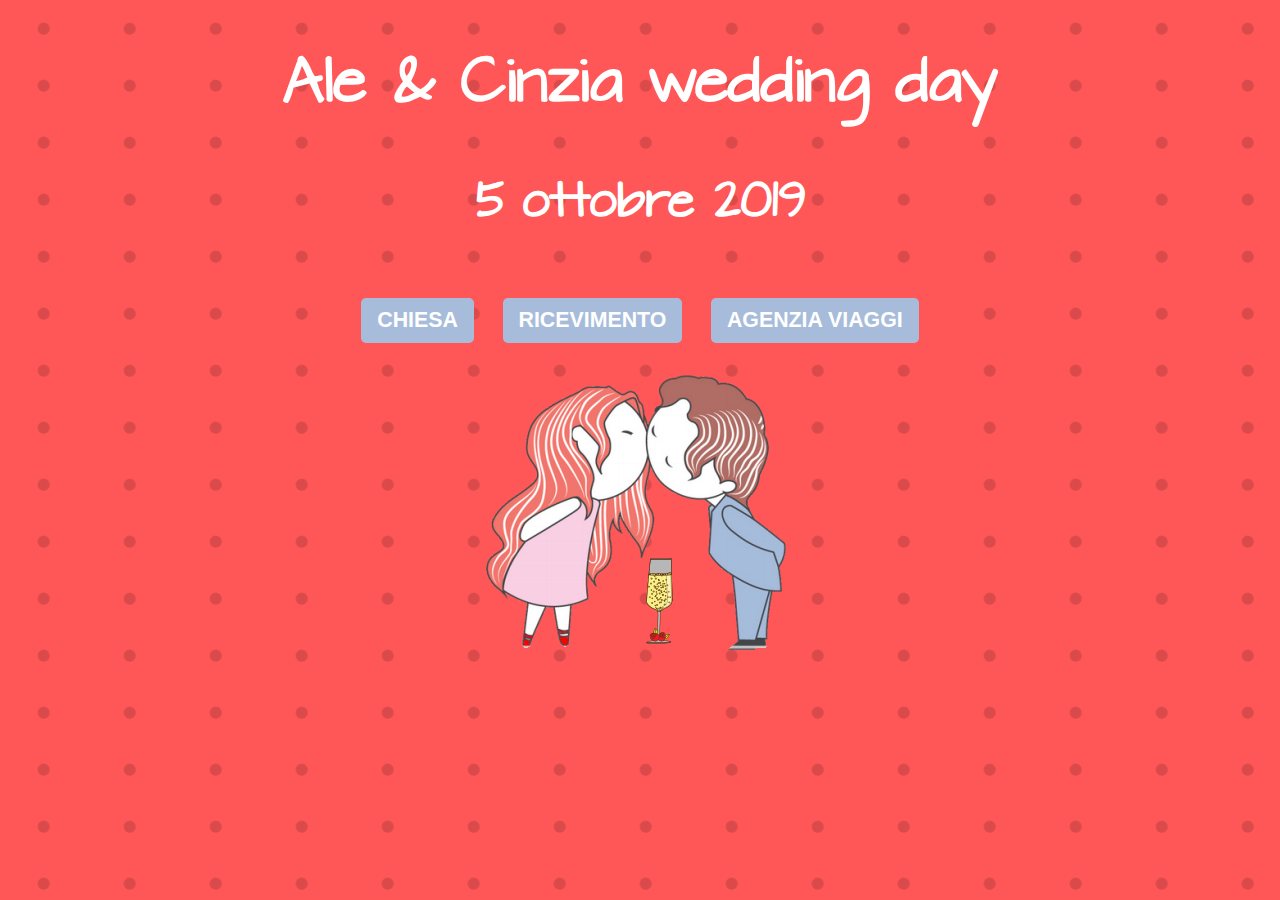
==== index.html @ 6b909200 "Try to change the way I set the font size to improve mobile readability" ====
<!DOCTYPE html>
<html lang="en">
<head>
    <meta charset="UTF-8">
    <title>Alessandro & Cinzia <3</title>
    <link rel="stylesheet" href="https://fonts.googleapis.com/icon?family=Material+Icons">
    <!--<link rel="stylesheet" href="https://code.getmdl.io/1.3.0/material.indigo-pink.min.css">-->
    <script src="js/index.js"></script>
    <link rel="stylesheet" href="css/index.css">
</head>
<body>

<div style="text-align: center">
    <div class="center white-color">
        <h2 style="text-align: center;" class="font-cursive">Ale & Cinzia wedding day</h2>
        <h3 style="text-align: center;" class="font-cursive">5 ottobre 2019</h3>
    </div>

    <span class="header-button">
    <input type="button" class="button" onclick="showChurch()" value="Chiesa">
    </span>
    <span class="header-button">
        <input type="button" class="button" onclick="showRestaurant()" value="Ricevimento">
    </span>

    <span class="header-button">
        <input type="button" class="button" onclick="showAgency()" value="Agenzia viaggi">
    </span>
</div>

<div>
    <div id="church" class="center bordered white-color" style="display: none">
        <h4 class="text-centered font-cursive">
            <i class="material-icons">account_balance</i>
            Chiesa
        </h4>
        <h5 class="text-centered mdl-layout-title font-cursive">
            <span>Brugherio - Chiesa San Bartolomeo ore 15:30</span>
            <br>
            <input type="button" class="button" onclick="openMap()" value="Mappa">
        </h5>
    </div>

    <div id="restaurant" class="center bordered white-color" style="display: none">
        <h4 class="text-centered font-cursive">
            <i class="material-icons">local_bar</i>
            Ricevimento
        </h4>
        <h5 class="text-centered font-cursive">
            <span>Tenuta Colle Pjajo ore 18:00</span>
            <br>
            <input type="button" class="button" onclick="openRestaurantSite()" value="Sito Web">
        </h5>
    </div>

    <div id="agency" class="center bordered white-color" style="display: none">
        <h4 class="text-centered font-cursive">
            <i class="material-icons">flight_takeoff</i>
            Agenzia viaggi
        </h4>
        <h5 class="text-centered font-cursive">
            <span>Chakra viaggi</span>
            <br>
            <span>
                CAUSALE: lista nozze arici
            </span>
            <br>
            <span>
                IBAN: IT 09 Z 02008 32880 000004518103
            </span>
        </h5>
    </div>

    <div class="center text-centered">
        <img src="img/kiss.png" alt="">
    </div>
</div>
</body>

</html>
---- css/index.css ----
@font-face {
    font-family: "ArchitectsDaughter";
    src: url(../font/ArchitectsDaughter.ttf) format("truetype");
}

.button {
    background: rgb(167, 188, 219);
    padding: 10px 16px;
    border: none;
    border-radius: 5px;
    min-width: 100px;
    min-height: 40px;
    color: white;
    text-transform: uppercase;
    font-weight: bold;
    cursor: pointer;
    font-size: 16pt;
    margin: 20px 10px;
}

.button:hover {
    background: rgb(114, 156, 219);
}

body {
    background-image: url("../img/background.png");
    background-repeat: repeat;
    font-size: 26pt;
}

.header-button {
    width: 33%;
}

.white-color {
    color: #ffffff;
}

.font-cursive {
    font-family: 'ArchitectsDaughter', cursive;
}

/*@media only screen and (max-width: 100px) {
    .center {
        width: 50%;
        padding: 10px;
        margin: auto auto 20px;
    }
}*/

.text-centered {
    text-align: center
}
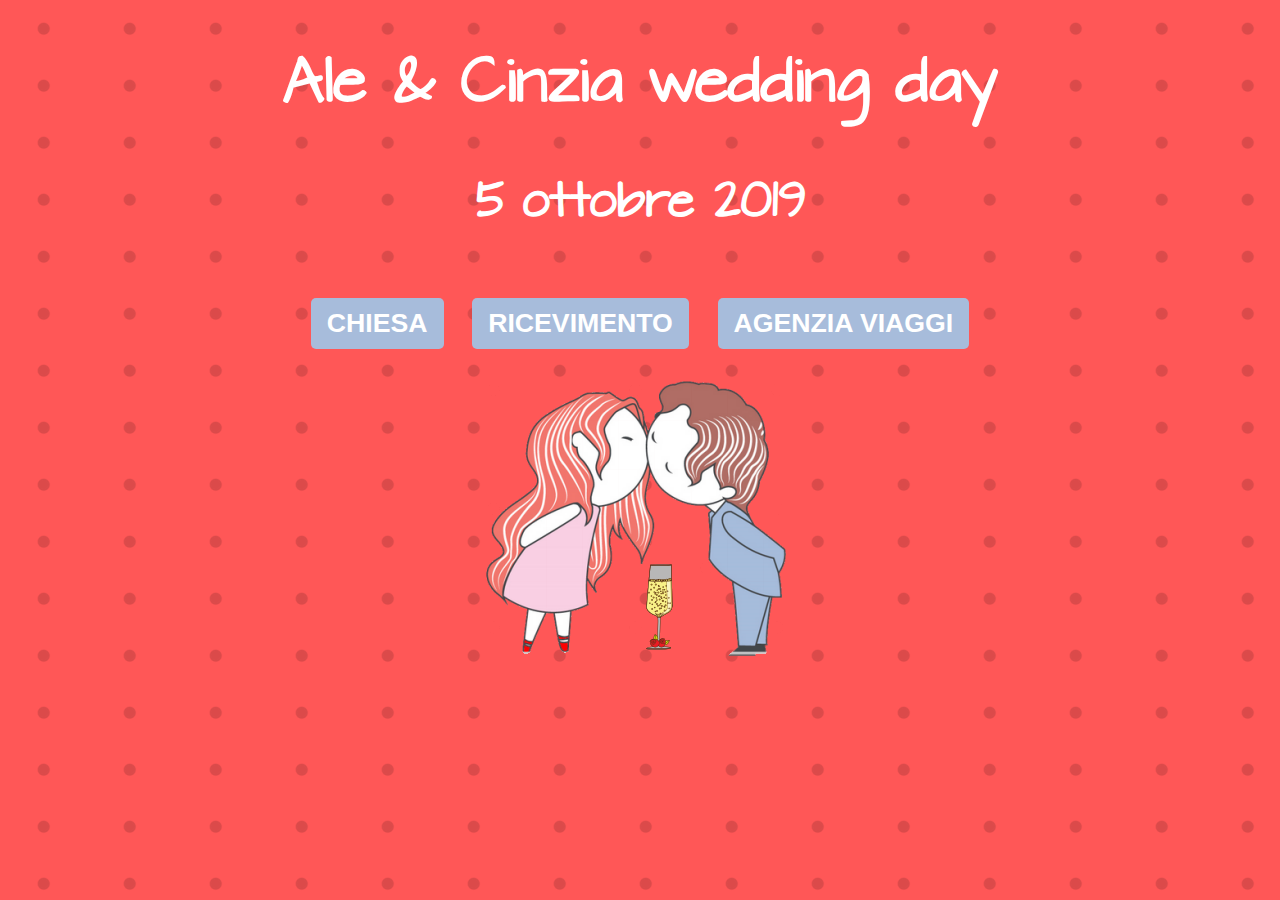
==== commit ac7cb9e2: "Fix some layout issue" ====
--- a/index.html
+++ b/index.html
@@ -4,41 +4,34 @@
     <meta charset="UTF-8">
     <title>Alessandro & Cinzia <3</title>
     <link rel="stylesheet" href="https://fonts.googleapis.com/icon?family=Material+Icons">
-    <!--<link rel="stylesheet" href="https://code.getmdl.io/1.3.0/material.indigo-pink.min.css">-->
     <script src="js/index.js"></script>
     <link rel="stylesheet" href="css/index.css">
 </head>
 <body>
 
 <div style="text-align: center">
-    <div class="center white-color">
+    <div class="white-color">
         <h2 style="text-align: center;" class="font-cursive">Ale & Cinzia wedding day</h2>
         <h3 style="text-align: center;" class="font-cursive">5 ottobre 2019</h3>
     </div>
 
-    <span class="header-button">
     <input type="button" class="button" onclick="showChurch()" value="Chiesa">
-    </span>
-    <span class="header-button">
-        <input type="button" class="button" onclick="showRestaurant()" value="Ricevimento">
-    </span>
-
-    <span class="header-button">
-        <input type="button" class="button" onclick="showAgency()" value="Agenzia viaggi">
-    </span>
+    <input type="button" class="button" onclick="showRestaurant()" value="Ricevimento">
+    <input type="button" class="button" onclick="showAgency()" value="Agenzia viaggi">
 </div>
 
 <div>
-    <div id="church" class="center bordered white-color" style="display: none">
+    <div id="church" class="bordered white-color" style="display: none">
         <h4 class="text-centered font-cursive">
             <i class="material-icons">account_balance</i>
             Chiesa
         </h4>
         <h5 class="text-centered mdl-layout-title font-cursive">
-            <span>Brugherio - Chiesa San Bartolomeo ore 15:30</span>
-            <br>
-            <input type="button" class="button" onclick="openMap()" value="Mappa">
+            Brugherio - Chiesa San Bartolomeo ore 15:30
         </h5>
+        <div class="center">
+            <input type="button" class="text-centered button" onclick="openMap()" value="Mappa">
+        </div>
     </div>
 
     <div id="restaurant" class="center bordered white-color" style="display: none">
@@ -47,10 +40,11 @@
             Ricevimento
         </h4>
         <h5 class="text-centered font-cursive">
-            <span>Tenuta Colle Pjajo ore 18:00</span>
-            <br>
+            Tenuta Colle Pjajo ore 18:00
+        </h5>
+        <div class="center">
             <input type="button" class="button" onclick="openRestaurantSite()" value="Sito Web">
-        </h5>
+        </div>
     </div>
 
     <div id="agency" class="center bordered white-color" style="display: none">
@@ -58,17 +52,9 @@
             <i class="material-icons">flight_takeoff</i>
             Agenzia viaggi
         </h4>
-        <h5 class="text-centered font-cursive">
-            <span>Chakra viaggi</span>
-            <br>
-            <span>
-                CAUSALE: lista nozze arici
-            </span>
-            <br>
-            <span>
-                IBAN: IT 09 Z 02008 32880 000004518103
-            </span>
-        </h5>
+        <h5 class="text-centered font-cursive">Chakra viaggi</h5>
+        <h5 class="text-centered font-cursive">CAUSALE: lista nozze arici</h5>
+        <h5 class="text-centered font-cursive">IBAN: IT 09 Z 02008 32880 000004518103</h5>
     </div>
 
     <div class="center text-centered">
--- a/css/index.css
+++ b/css/index.css
@@ -1,6 +1,12 @@
 @font-face {
     font-family: "ArchitectsDaughter";
     src: url(../font/ArchitectsDaughter.ttf) format("truetype");
+}
+
+body {
+    background-image: url("../img/background.png");
+    background-repeat: repeat;
+    font-size: 26pt;
 }
 
 .button {
@@ -14,7 +20,7 @@
     text-transform: uppercase;
     font-weight: bold;
     cursor: pointer;
-    font-size: 16pt;
+    font-size: 20pt;
     margin: 20px 10px;
 }
 
@@ -22,32 +28,20 @@
     background: rgb(114, 156, 219);
 }
 
-body {
-    background-image: url("../img/background.png");
-    background-repeat: repeat;
-    font-size: 26pt;
+.white-color {
+    color: #ffffff;
 }
 
-.header-button {
-    width: 33%;
-}
-
-.white-color {
-    color: #ffffff;
+.center {
+    margin: auto;
+    width: 50%;
+    text-align: center;
 }
 
 .font-cursive {
     font-family: 'ArchitectsDaughter', cursive;
 }
 
-/*@media only screen and (max-width: 100px) {
-    .center {
-        width: 50%;
-        padding: 10px;
-        margin: auto auto 20px;
-    }
-}*/
-
 .text-centered {
     text-align: center
 }
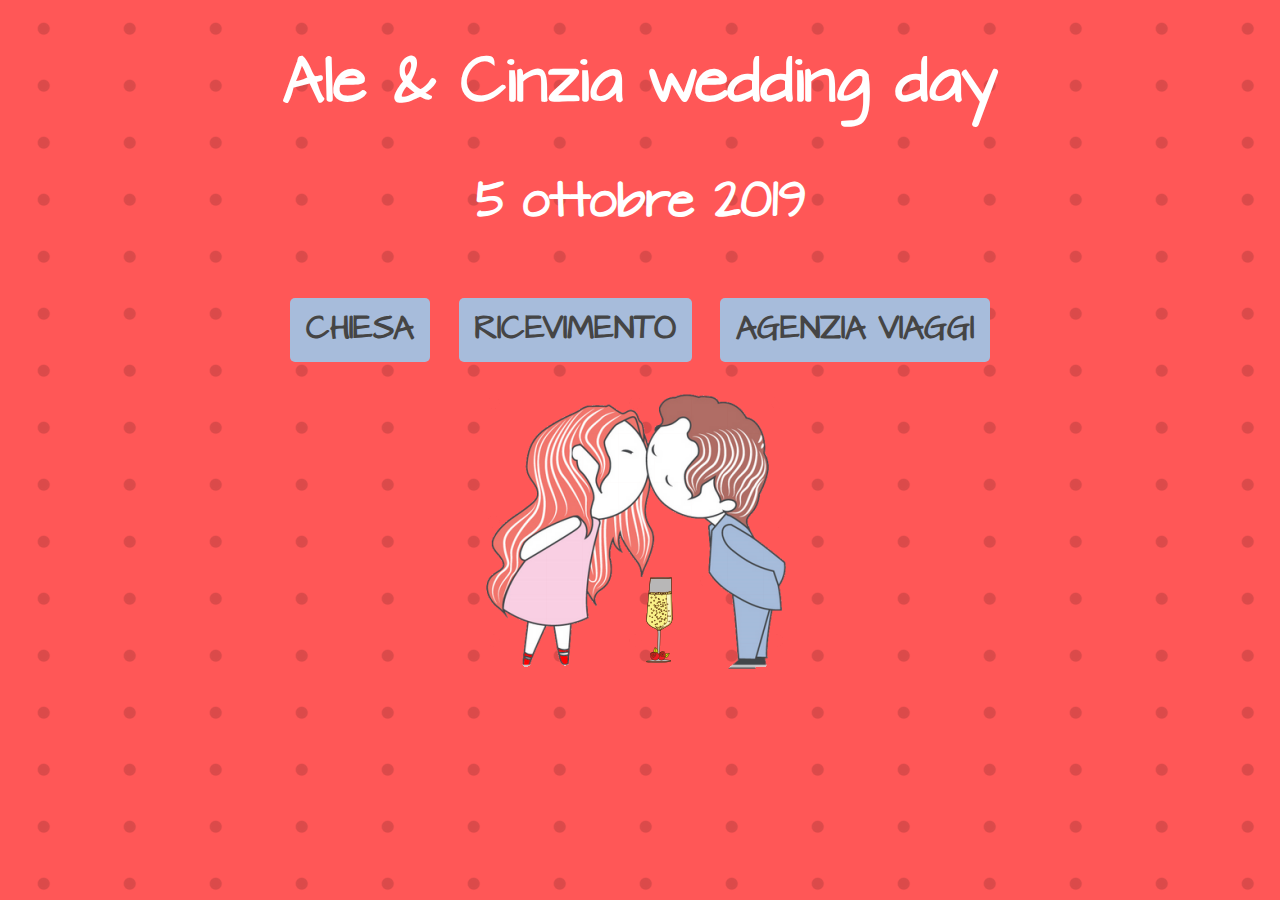
==== commit ece1565c: "Some more layout fix" ====
--- a/index.html
+++ b/index.html
@@ -3,7 +3,6 @@
 <head>
     <meta charset="UTF-8">
     <title>Alessandro & Cinzia <3</title>
-    <link rel="stylesheet" href="https://fonts.googleapis.com/icon?family=Material+Icons">
     <script src="js/index.js"></script>
     <link rel="stylesheet" href="css/index.css">
 </head>
@@ -15,43 +14,31 @@
         <h3 style="text-align: center;" class="font-cursive">5 ottobre 2019</h3>
     </div>
 
-    <input type="button" class="button" onclick="showChurch()" value="Chiesa">
-    <input type="button" class="button" onclick="showRestaurant()" value="Ricevimento">
-    <input type="button" class="button" onclick="showAgency()" value="Agenzia viaggi">
+    <input type="button" class="button font-cursive" onclick="showChurch()" value="Chiesa">
+    <input type="button" class="button font-cursive" onclick="showRestaurant()" value="Ricevimento">
+    <input type="button" class="button font-cursive" onclick="showAgency()" value="Agenzia viaggi">
 </div>
 
 <div>
     <div id="church" class="bordered white-color" style="display: none">
-        <h4 class="text-centered font-cursive">
-            <i class="material-icons">account_balance</i>
-            Chiesa
-        </h4>
         <h5 class="text-centered mdl-layout-title font-cursive">
             Brugherio - Chiesa San Bartolomeo ore 15:30
         </h5>
         <div class="center">
-            <input type="button" class="text-centered button" onclick="openMap()" value="Mappa">
+            <input type="button" class="button font-cursive" onclick="openMap()" value="Mappa">
         </div>
     </div>
 
     <div id="restaurant" class="center bordered white-color" style="display: none">
-        <h4 class="text-centered font-cursive">
-            <i class="material-icons">local_bar</i>
-            Ricevimento
-        </h4>
         <h5 class="text-centered font-cursive">
             Tenuta Colle Pjajo ore 18:00
         </h5>
         <div class="center">
-            <input type="button" class="button" onclick="openRestaurantSite()" value="Sito Web">
+            <input type="button" class="button font-cursive" onclick="openRestaurantSite()" value="Sito Web">
         </div>
     </div>
 
     <div id="agency" class="center bordered white-color" style="display: none">
-        <h4 class="text-centered font-cursive">
-            <i class="material-icons">flight_takeoff</i>
-            Agenzia viaggi
-        </h4>
         <h5 class="text-centered font-cursive">Chakra viaggi</h5>
         <h5 class="text-centered font-cursive">CAUSALE: lista nozze arici</h5>
         <h5 class="text-centered font-cursive">IBAN: IT 09 Z 02008 32880 000004518103</h5>
--- a/css/index.css
+++ b/css/index.css
@@ -16,7 +16,7 @@
     border-radius: 5px;
     min-width: 100px;
     min-height: 40px;
-    color: white;
+    color: #454545;;
     text-transform: uppercase;
     font-weight: bold;
     cursor: pointer;
@@ -24,7 +24,7 @@
     margin: 20px 10px;
 }
 
-.button:hover {
+.button:hover, .button:focus {
     background: rgb(114, 156, 219);
 }
 
@@ -34,7 +34,7 @@
 
 .center {
     margin: auto;
-    width: 50%;
+    width: 70%;
     text-align: center;
 }
 
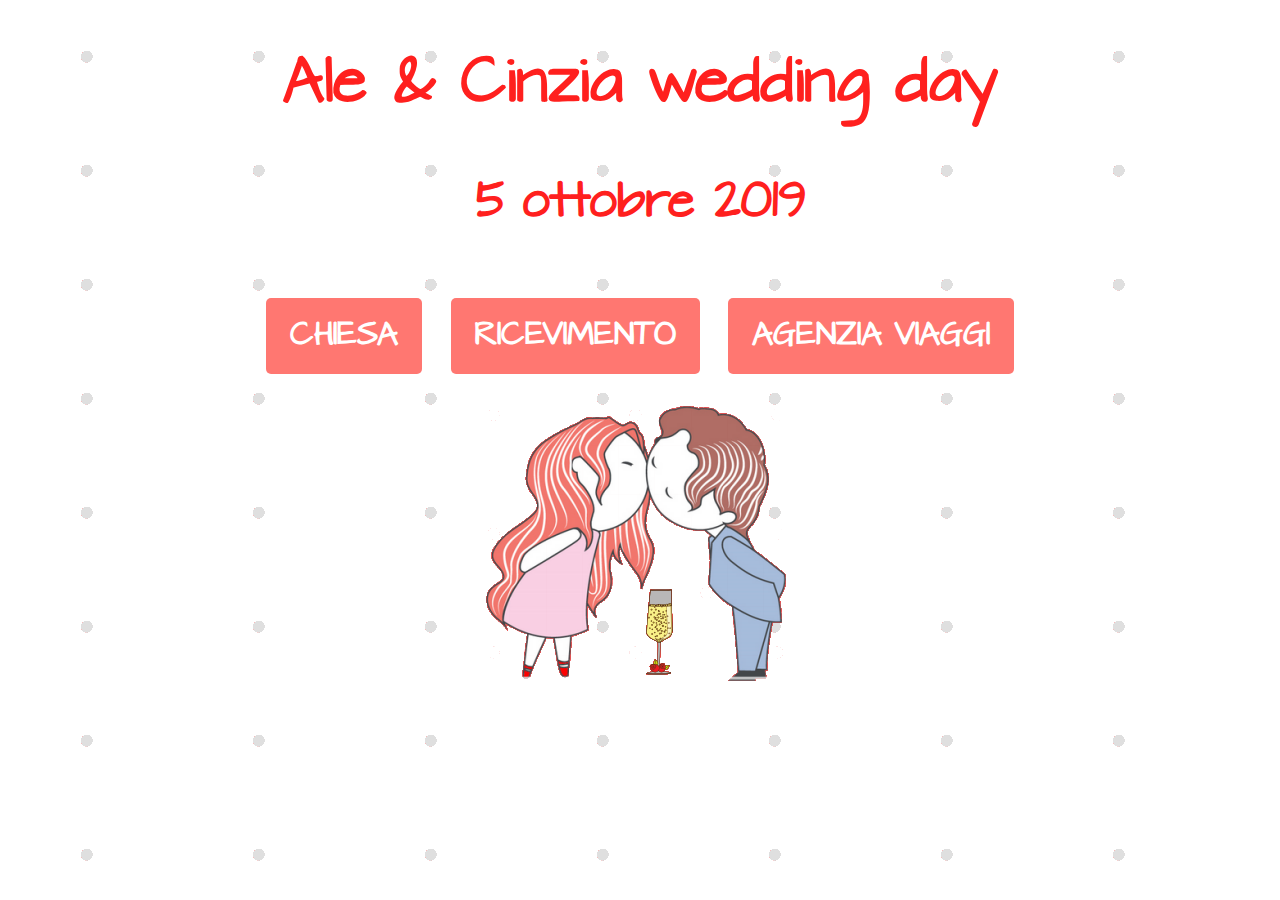
==== commit 9a5875e6: "Changed theme from red to white" ====
--- a/index.html
+++ b/index.html
@@ -9,7 +9,7 @@
 <body>
 
 <div style="text-align: center">
-    <div class="white-color">
+    <div class="red-color">
         <h2 style="text-align: center;" class="font-cursive">Ale & Cinzia wedding day</h2>
         <h3 style="text-align: center;" class="font-cursive">5 ottobre 2019</h3>
     </div>
@@ -20,7 +20,7 @@
 </div>
 
 <div>
-    <div id="church" class="bordered white-color" style="display: none">
+    <div id="church" class="bordered red-color" style="display: none">
         <h5 class="text-centered mdl-layout-title font-cursive">
             Brugherio - Chiesa San Bartolomeo ore 15:30
         </h5>
@@ -29,7 +29,7 @@
         </div>
     </div>
 
-    <div id="restaurant" class="center bordered white-color" style="display: none">
+    <div id="restaurant" class="center bordered red-color" style="display: none">
         <h5 class="text-centered font-cursive">
             Tenuta Colle Pjajo ore 18:00
         </h5>
@@ -38,7 +38,7 @@
         </div>
     </div>
 
-    <div id="agency" class="center bordered white-color" style="display: none">
+    <div id="agency" class="center bordered red-color" style="display: none">
         <h5 class="text-centered font-cursive">Chakra viaggi</h5>
         <h5 class="text-centered font-cursive">CAUSALE: lista nozze arici</h5>
         <h5 class="text-centered font-cursive">IBAN: IT 09 Z 02008 32880 000004518103</h5>
--- a/css/index.css
+++ b/css/index.css
@@ -10,13 +10,13 @@
 }
 
 .button {
-    background: rgb(167, 188, 219);
-    padding: 10px 16px;
+    background: #ff7771;
+    padding: 16px 24px;
     border: none;
     border-radius: 5px;
     min-width: 100px;
     min-height: 40px;
-    color: #454545;;
+    color: white;;
     text-transform: uppercase;
     font-weight: bold;
     cursor: pointer;
@@ -25,11 +25,12 @@
 }
 
 .button:hover, .button:focus {
-    background: rgb(114, 156, 219);
+    background: #ff201e;
+    color: white;
 }
 
-.white-color {
-    color: #ffffff;
+.red-color {
+    color: #ff201e;
 }
 
 .center {
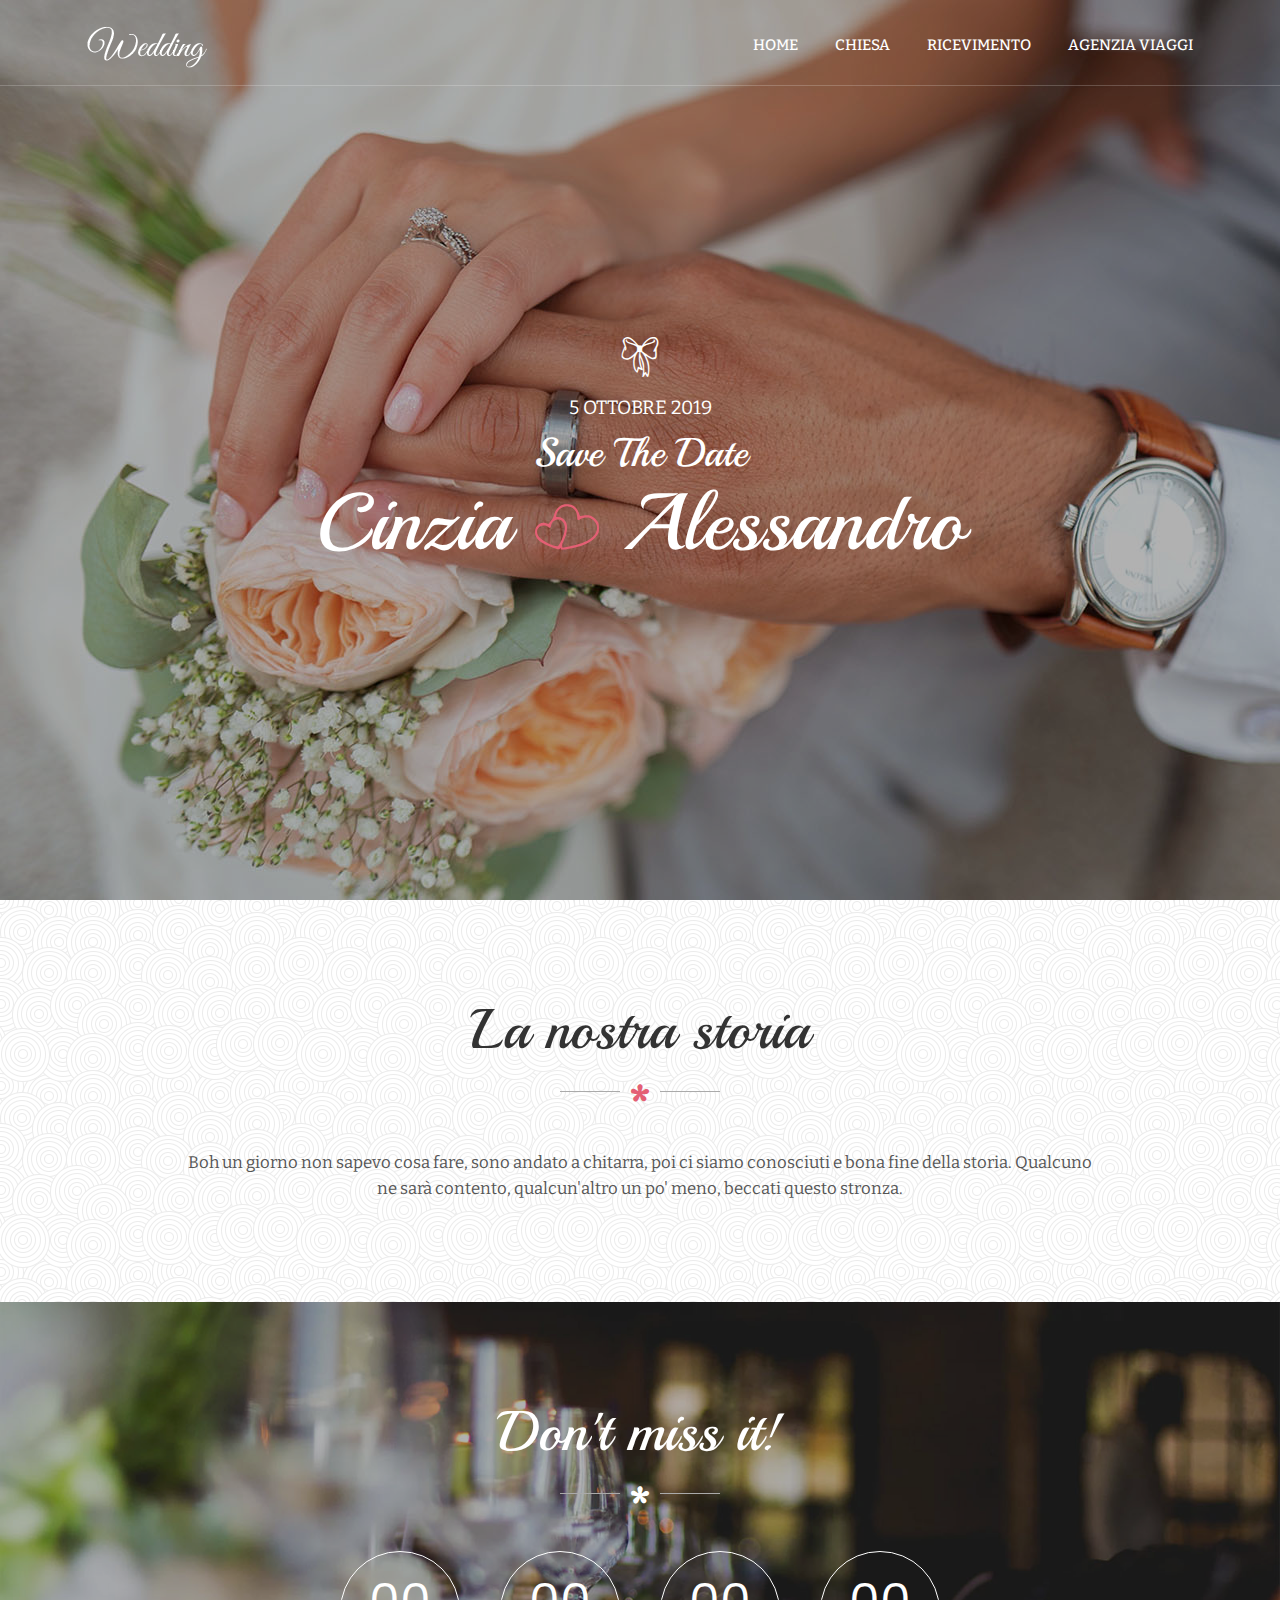
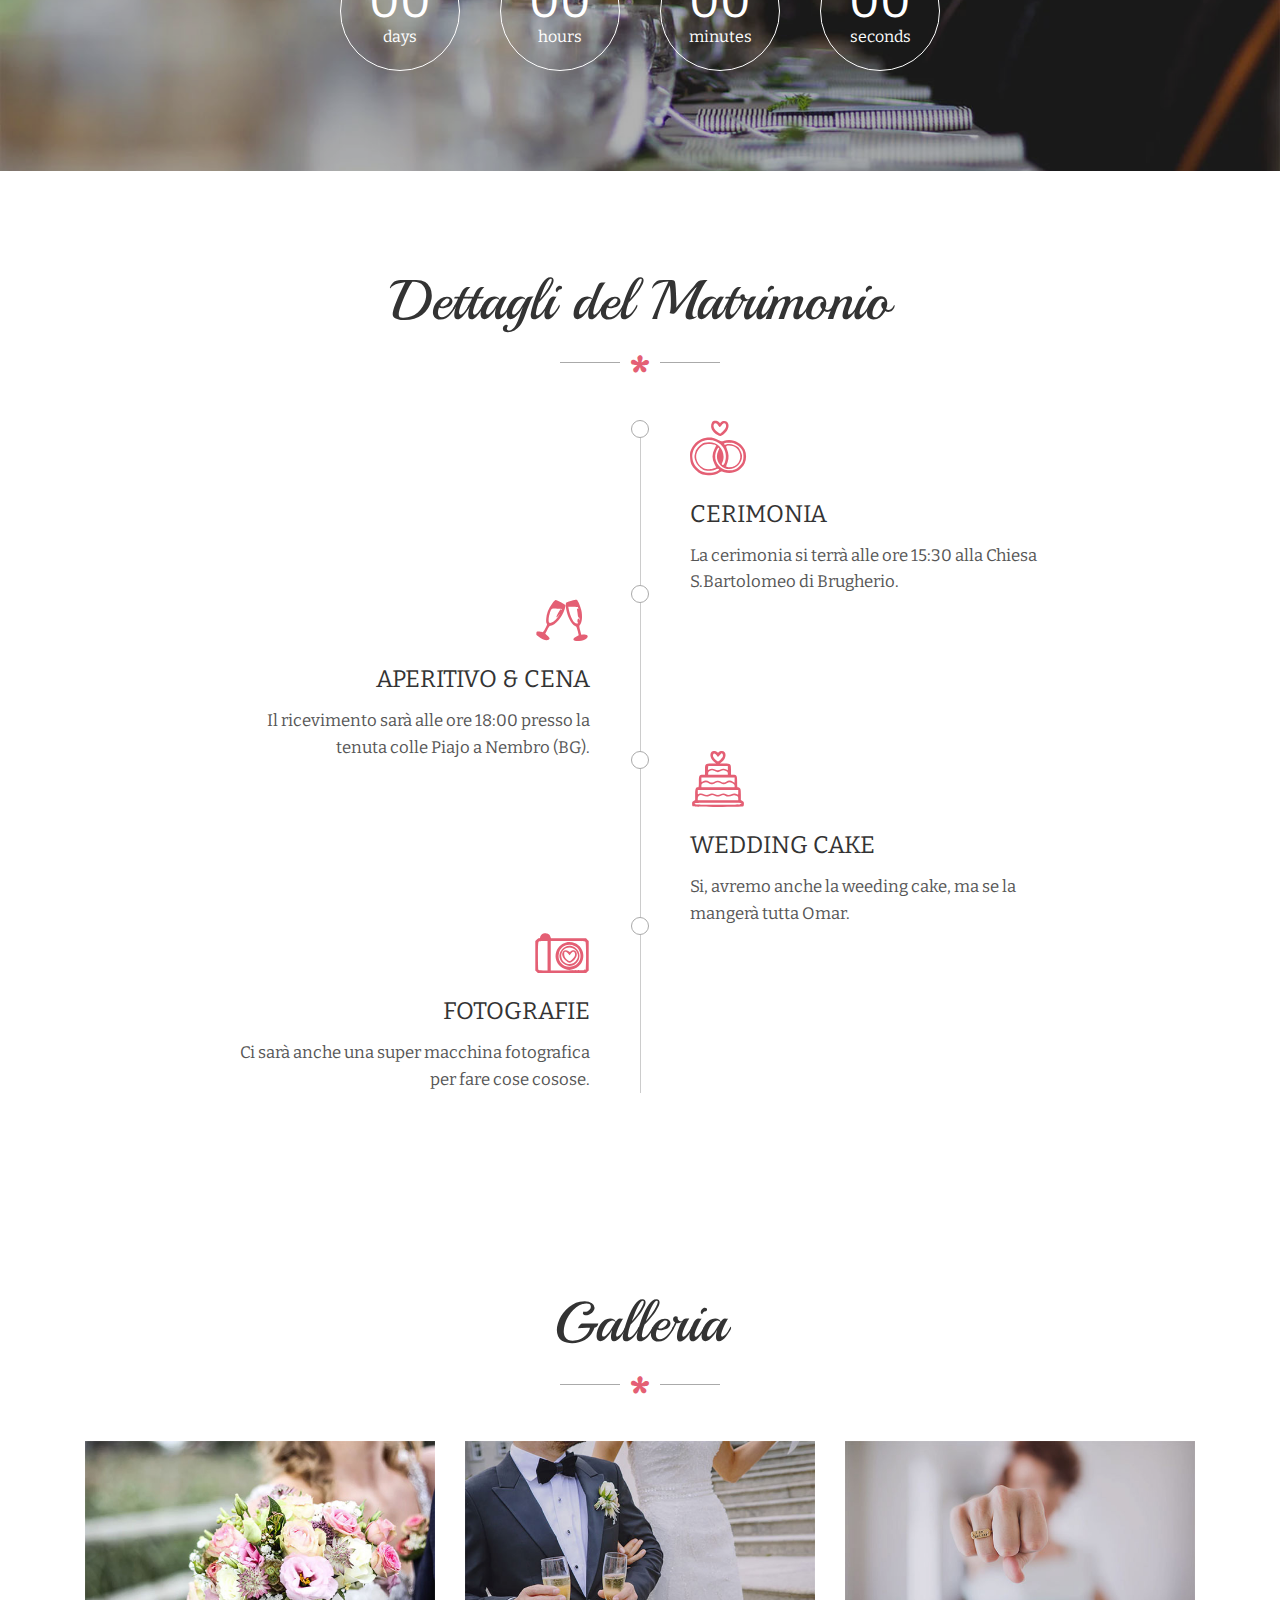
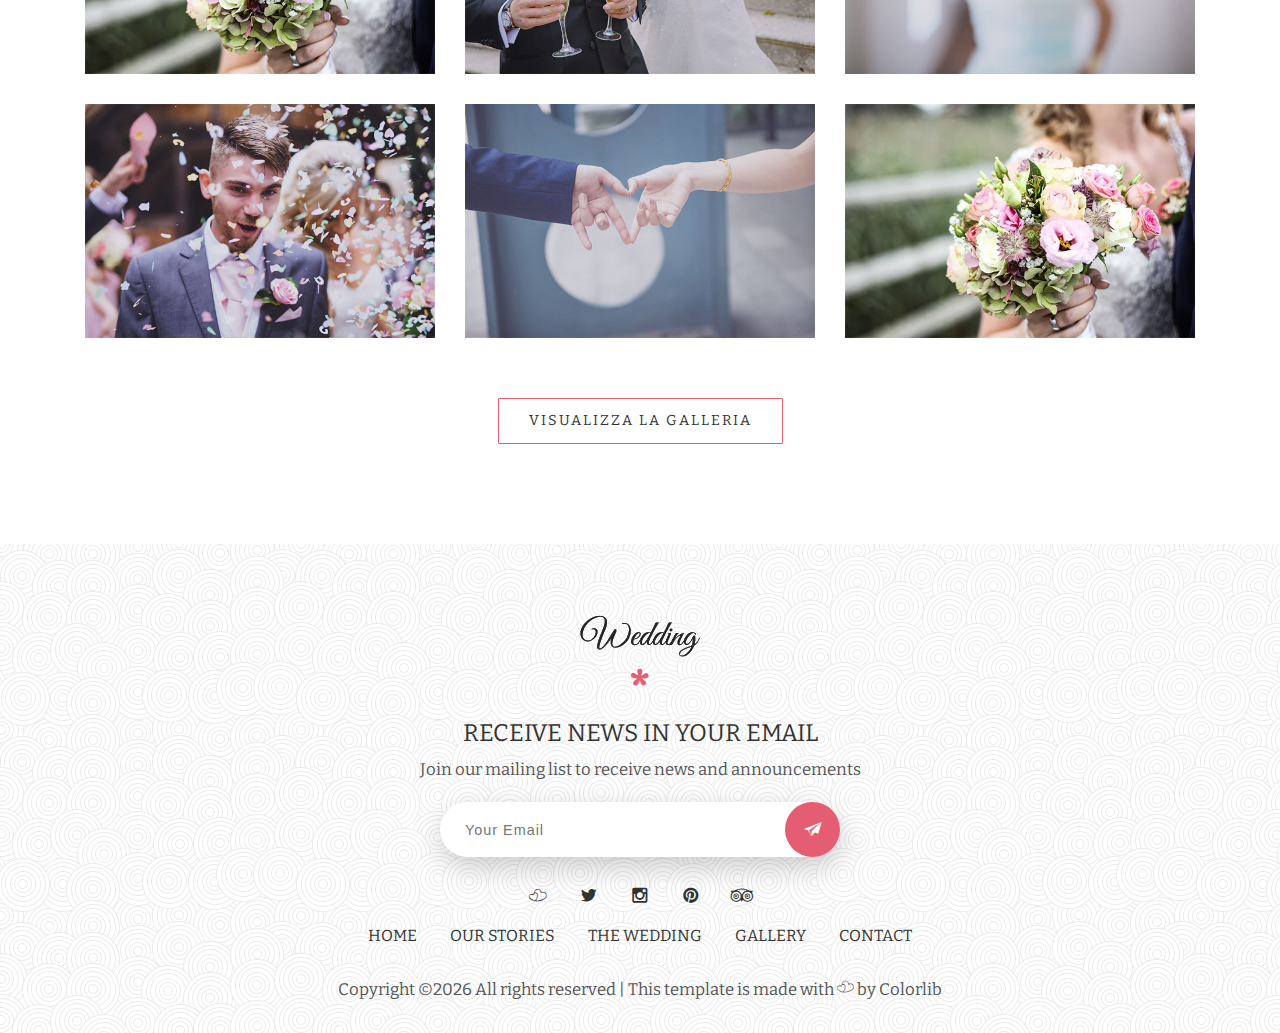
==== commit 3a92ce65: "Complete refactoring" ====
--- a/index.html
+++ b/index.html
@@ -1,53 +1,265 @@
-<!DOCTYPE html>
+<!DOCTYPE HTML>
 <html lang="en">
 <head>
+    <title>TITLE</title>
+    <meta http-equiv="X-UA-Compatible" content="IE=edge">
+    <meta name="viewport" content="width=device-width, initial-scale=1">
     <meta charset="UTF-8">
-    <title>Alessandro & Cinzia <3</title>
-    <script src="js/index.js"></script>
-    <link rel="stylesheet" href="css/index.css">
+
+    <!-- Font -->
+    <link href="https://fonts.googleapis.com/css?family=Playball%7CBitter" rel="stylesheet">
+
+    <!-- Stylesheets -->
+    <link href="common-css/bootstrap.css" rel="stylesheet">
+    <link href="common-css/fluidbox.min.css" rel="stylesheet">
+    <link href="common-css/font-icon.css" rel="stylesheet">
+    <link href="01-homepage/css/styles.css" rel="stylesheet">
+    <link href="01-homepage/css/responsive.css" rel="stylesheet">
+
 </head>
 <body>
 
-<div style="text-align: center">
-    <div class="red-color">
-        <h2 style="text-align: center;" class="font-cursive">Ale & Cinzia wedding day</h2>
-        <h3 style="text-align: center;" class="font-cursive">5 ottobre 2019</h3>
-    </div>
-
-    <input type="button" class="button font-cursive" onclick="showChurch()" value="Chiesa">
-    <input type="button" class="button font-cursive" onclick="showRestaurant()" value="Ricevimento">
-    <input type="button" class="button font-cursive" onclick="showAgency()" value="Agenzia viaggi">
-</div>
-
-<div>
-    <div id="church" class="bordered red-color" style="display: none">
-        <h5 class="text-centered mdl-layout-title font-cursive">
-            Brugherio - Chiesa San Bartolomeo ore 15:30
-        </h5>
-        <div class="center">
-            <input type="button" class="button font-cursive" onclick="openMap()" value="Mappa">
+<header>
+
+    <div class="container">
+        <a class="logo" href="#"><img src="images/logo-white.png" alt="Logo"></a>
+        <div class="menu-nav-icon" data-nav-menu="#main-menu"><i class="icon icon-bars"></i></div>
+        <ul class="main-menu visible-on-click" id="main-menu">
+            <li><a href="index.html">HOME</a></li>
+            <li><a href="03-regular-page.html">CHIESA</a></li>
+            <li><a href="#">RICEVIMENTO</a></li>
+            <li><a href="02-rsvp.html">AGENZIA VIAGGI</a></li>
+        </ul><!-- main-menu -->
+    </div><!-- container -->
+</header>
+
+<div class="main-slider">
+    <div class="display-table center-text">
+        <div class="display-table-cell">
+            <div class="slider-content">
+
+                <i class="small-icon icon icon-tie"></i>
+                <h5 class="date">5 OTTOBRE 2019</h5>
+                <h3 class="pre-title">Save The Date</h3>
+                <h1 class="title">Cinzia <i class="icon icon-heart"></i> Alessandro</h1>
+
+            </div><!-- slider-content-->
+        </div><!--display-table-cell-->
+    </div><!-- display-table-->
+</div><!-- main-slider -->
+
+
+<section class="section story-area center-text">
+    <div class="container">
+        <div class="row">
+            <div class="col-sm-1"></div>
+            <div class="col-sm-10">
+
+                <div class="heading">
+                    <h2 class="title">La nostra storia</h2>
+                    <span class="heading-bottom"><i class="icon icon-star"></i></span>
+                </div>
+
+                <p class="desc margin-bottom">
+                    Boh un giorno non sapevo cosa fare, sono andato a chitarra, poi ci siamo conosciuti e bona fine
+                    della storia.
+                    Qualcuno ne sarà contento, qualcun'altro un po' meno, beccati questo stronza.
+                </p>
+
+            </div><!-- col-sm-10 -->
+        </div><!-- row -->
+    </div><!-- container -->
+</section><!-- section -->
+
+<section class="section counter-area center-text">
+    <div class="container">
+        <div class="row">
+
+            <div class="col-sm-12">
+                <div class="heading">
+                    <h2 class="title">Don't miss it!</h2>
+                    <span class="heading-bottom"><i class="color-white icon icon-star"></i></span>
+                </div>
+            </div>
+
+            <div class="col-sm-2"></div>
+            <div class="col-sm-8">
+
+                <div class="remaining-time">
+                    <div id="clock"></div>
+                </div><!-- remaining-time -->
+            </div><!-- col-sm-10 -->
+
+        </div><!-- row -->
+    </div><!-- container -->
+</section><!-- section -->
+
+<section class="section w-details-area center-text">
+    <div class="container">
+        <div class="row">
+            <div class="col-sm-1"></div>
+            <div class="col-sm-10">
+
+                <div class="heading">
+                    <h2 class="title">Dettagli del Matrimonio</h2>
+                    <span class="heading-bottom"><i class="icon icon-star"></i></span>
+                </div>
+
+                <div class="wedding-details margin-bottom">
+
+                    <div class="w-detail right">
+                        <i class="icon icon-ciurclke"></i>
+                        <h4 class="title">CERIMONIA</h4>
+                        <p>La cerimonia si terrà alle ore 15:30 alla Chiesa S.Bartolomeo di Brugherio.</p>
+                    </div><!-- w-detail -->
+
+                    <div class="w-detail left">
+                        <i class="icon icon-wine-glass"></i>
+                        <h4 class="title">APERITIVO & CENA</h4>
+                        <p>Il ricevimento sarà alle ore 18:00 presso la tenuta colle Piajo a Nembro (BG).</p>
+                    </div><!-- w-detail -->
+
+                    <div class="w-detail right">
+                        <i class="icon icon-cake"></i>
+                        <h4 class="title">WEDDING CAKE</h4>
+                        <p>Si, avremo anche la weeding cake, ma se la mangerà tutta Omar.</p>
+                    </div><!-- w-detail -->
+
+                    <div class="w-detail left">
+                        <i class="icon icon-camera"></i>
+                        <h4 class="title">FOTOGRAFIE</h4>
+                        <p>Ci sarà anche una super macchina fotografica per fare cose cosose.</p>
+                    </div><!-- w-detail -->
+
+                </div><!-- wedding-details -->
+
+            </div><!-- col-sm-10 -->
+        </div><!-- row -->
+    </div><!-- container -->
+</section><!-- section -->
+
+<section class="section galery-area center-text">
+    <div class="container">
+        <div class="row">
+
+            <div class="col-sm-12">
+
+                <div class="heading">
+                    <h2 class="title">Galleria</h2>
+                    <span class="heading-bottom"><i class="icon icon-star"></i></span>
+                </div>
+
+                <div class="image-gallery">
+                    <div class="row">
+
+                        <div class="col-md-4 col-sm-6">
+                            <a href="images/gallery-1-600x400.jpg" data-fluidbox><img class="margin-bottom"
+                                                                                      src="images/gallery-1-600x400.jpg"
+                                                                                      alt="Gallery Image"></a>
+                        </div><!-- col-sm-4 -->
+
+                        <div class="col-md-4 col-sm-6">
+                            <a href="images/gallery-2-600x400.jpg" data-fluidbox><img class="margin-bottom"
+                                                                                      src="images/gallery-2-600x400.jpg"
+                                                                                      alt="Gallery Image"></a>
+                        </div><!-- col-sm-4 -->
+
+                        <div class="col-md-4 col-sm-6">
+                            <a href="images/gallery-3-600x400.jpg" data-fluidbox><img class="margin-bottom"
+                                                                                      src="images/gallery-3-600x400.jpg"
+                                                                                      alt="Gallery Image"></a>
+                        </div><!-- col-sm-4 -->
+
+                        <div class="col-md-4 col-sm-6">
+                            <a href="images/gallery-4-600x400.jpg" data-fluidbox><img class="margin-bottom"
+                                                                                      src="images/gallery-4-600x400.jpg"
+                                                                                      alt="Gallery Image"></a>
+                        </div><!-- col-sm-4 -->
+
+                        <div class="col-md-4 col-sm-6">
+                            <a href="images/gallery-5-600x400.jpg" data-fluidbox><img class="margin-bottom"
+                                                                                      src="images/gallery-5-600x400.jpg"
+                                                                                      alt="Gallery Image"></a>
+                        </div><!-- col-sm-4 -->
+
+                        <div class="col-md-4 col-sm-6">
+                            <a href="images/gallery-1-600x400.jpg" data-fluidbox><img class="margin-bottom"
+                                                                                      src="images/gallery-1-600x400.jpg"
+                                                                                      alt="Gallery Image"></a>
+                        </div><!-- col-sm-4 -->
+
+                    </div><!-- row -->
+
+                    <a class="btn-2 margin-bottom gallery-btn" href="#">VISUALIZZA LA GALLERIA</a>
+
+                </div><!-- image-gallery -->
+
+            </div><!-- col-sm-10 -->
+        </div><!-- row -->
+    </div><!-- container -->
+</section><!-- section -->
+
+
+<footer>
+    <div class="container center-text">
+
+        <div class="logo-wrapper">
+            <a class="logo" href="#"><img src="images/logo-black.png" alt="Logo Image"></a>
+            <i class="icon icon-star"></i>
         </div>
-    </div>
-
-    <div id="restaurant" class="center bordered red-color" style="display: none">
-        <h5 class="text-centered font-cursive">
-            Tenuta Colle Pjajo ore 18:00
-        </h5>
-        <div class="center">
-            <input type="button" class="button font-cursive" onclick="openRestaurantSite()" value="Sito Web">
-        </div>
-    </div>
-
-    <div id="agency" class="center bordered red-color" style="display: none">
-        <h5 class="text-centered font-cursive">Chakra viaggi</h5>
-        <h5 class="text-centered font-cursive">CAUSALE: lista nozze arici</h5>
-        <h5 class="text-centered font-cursive">IBAN: IT 09 Z 02008 32880 000004518103</h5>
-    </div>
-
-    <div class="center text-centered">
-        <img src="img/kiss.png" alt="">
-    </div>
-</div>
+
+        <div class="newsletter">
+            <h4 class="title">RECEIVE NEWS IN YOUR EMAIL</h4>
+            <p>Join our mailing list to receive news and announcements</p>
+            <div class="email-area">
+                <form>
+                    <input class="email-input" type="text" placeholder="Your Email">
+                    <button class="submit-btn" type="submit"><i class="icon icon-email-plane"></i></button>
+                </form>
+            </div><!-- email-area -->
+        </div><!-- newsletter -->
+
+
+        <ul class="social-icons">
+            <li><a href="#"><i class="icon icon-heart"></i></a></li>
+            <li><a href="#"><i class="icon icon-twitter"></i></a></li>
+            <li><a href="#"><i class="icon icon-instagram"></i></a></li>
+            <li><a href="#"><i class="icon icon-pinterest"></i></a></li>
+            <li><a href="#"><i class="icon icon-tripadvisor"></i></a></li>
+        </ul>
+
+        <ul class="footer-links">
+            <li><a href="#">HOME</a></li>
+            <li><a href="#">OUR STORIES</a></li>
+            <li><a href="#">THE WEDDING</a></li>
+            <li><a href="#">GALLERY</a></li>
+            <li><a href="#">CONTACT</a></li>
+        </ul>
+
+        <p class="copyright"><!-- Link back to Colorlib can't be removed. Template is licensed under CC BY 3.0. -->
+            Copyright &copy;<script>document.write(new Date().getFullYear());</script>
+            All rights reserved | This template is made with <i class="icon-heart" aria-hidden="true"></i> by <a
+                    href="https://colorlib.com" target="_blank">Colorlib</a>
+            <!-- Link back to Colorlib can't be removed. Template is licensed under CC BY 3.0. --></p>
+
+    </div><!-- container -->
+</footer>
+
+
+<!-- SCIPTS -->
+
+<script src="common-js/jquery-3.1.1.min.js"></script>
+
+<script src="common-js/tether.min.js"></script>
+
+<script src="common-js/bootstrap.js"></script>
+
+<script src="common-js/jquery.countdown.min.js"></script>
+
+<script src="common-js/jquery.fluidbox.min.js"></script>
+
+
+<script src="common-js/scripts.js"></script>
+
 </body>
-
 </html>
--- a/common-css/fluidbox.min.css
+++ b/common-css/fluidbox.min.css
@@ -0,0 +1,2 @@
+@-webkit-keyframes a{0%{-webkit-transform:translate(-50%,-50%) rotateX(0) rotateY(0);transform:translate(-50%,-50%) rotateX(0) rotateY(0)}50%{-webkit-transform:translate(-50%,-50%) rotateX(-180deg) rotateY(0);transform:translate(-50%,-50%) rotateX(-180deg) rotateY(0)}to{-webkit-transform:translate(-50%,-50%) rotateX(-180deg) rotateY(-180deg);transform:translate(-50%,-50%) rotateX(-180deg) rotateY(-180deg)}}@keyframes a{0%{-webkit-transform:translate(-50%,-50%) rotateX(0) rotateY(0);transform:translate(-50%,-50%) rotateX(0) rotateY(0)}50%{-webkit-transform:translate(-50%,-50%) rotateX(-180deg) rotateY(0);transform:translate(-50%,-50%) rotateX(-180deg) rotateY(0)}to{-webkit-transform:translate(-50%,-50%) rotateX(-180deg) rotateY(-180deg);transform:translate(-50%,-50%) rotateX(-180deg) rotateY(-180deg)}}.fluidbox{outline:none}.fluidbox__overlay{background-color:hsla(0,0%,100%,.85);cursor:pointer;cursor:zoom-out;opacity:0;pointer-events:none;position:fixed;top:-100%;left:0;bottom:-100%;right:0;-webkit-transition:all .5s ease-in-out;transition:all .5s ease-in-out}.fluidbox--opened .fluidbox__overlay{pointer-events:auto}.fluidbox__wrap{background-position:center center;background-size:cover;margin:0 auto;position:relative;-webkit-transition:all .5s ease-in-out;transition:all .5s ease-in-out}.fluidbox--closed .fluidbox__thumb,.fluidbox__thumb{-webkit-transition:opacity 0s ease-in-out 0s;transition:opacity 0s ease-in-out 0s}.fluidbox__ghost{background-size:100% 100%;background-position:center center;background-repeat:no-repeat;position:absolute;-webkit-transition:opacity 0s 0s,-webkit-transform .5s 0s;transition:opacity 0s 0s,-webkit-transform .5s 0s;transition:opacity 0s 0s,transform .5s 0s;transition:opacity 0s 0s,transform .5s 0s,-webkit-transform .5s 0s}.fluidbox--opened .fluidbox__ghost{cursor:pointer;cursor:zoom-out}.fluidbox--closed .fluidbox__ghost{-webkit-transition:opacity 0s .5s,-webkit-transform .5s 0s;transition:opacity 0s .5s,-webkit-transform .5s 0s;transition:opacity 0s .5s,transform .5s 0s;transition:opacity 0s .5s,transform .5s 0s,-webkit-transform .5s 0s}.fluidbox__loader{opacity:0;-webkit-perspective:200px;perspective:200px;pointer-events:none;position:absolute;top:0;left:0;bottom:0;right:0}.fluidbox__loader:before{background-color:hsla(0,0%,100%,.85);content:'';-webkit-transform-style:preserve-3d;transform-style:preserve-3d;position:absolute;top:50%;left:50%;width:20%;padding-bottom:20%;-webkit-transform:translate(-50%,-50%);transform:translate(-50%,-50%);-webkit-transition-property:-webkit-transform;transition-property:-webkit-transform;transition-property:transform;transition-property:transform,-webkit-transform;-webkit-transition-duration:.5s;transition-duration:.5s;-webkit-transition-delay:0s;transition-delay:0s}.fluidbox--loading .fluidbox__loader{opacity:1;-webkit-transition:opacity .5s ease-in-out .5s;transition:opacity .5s ease-in-out .5s}.fluidbox--loading .fluidbox__loader:before{-webkit-animation:a 1s 0s infinite ease-in-out forwards;animation:a 1s 0s infinite ease-in-out forwards}
+/*# sourceMappingURL=fluidbox.min.css.map */--- a/common-css/font-icon.css
+++ b/common-css/font-icon.css
@@ -0,0 +1,100 @@
+@charset "UTF-8";
+
+@font-face {
+  font-family: "untitled-font-1";
+  src:url("../fonts/webzed-font-1.eot");
+  src:url("../fonts/webzed-font-1.eot?#iefix") format("embedded-opentype"),
+    url("../fonts/webzed-font-1.woff") format("woff"),
+    url("../fonts/webzed-font-1.ttf") format("truetype"),
+    url("../fonts/webzed-font-1.svg#untitled-font-1") format("svg");
+  font-weight: normal;
+  font-style: normal;
+
+}
+
+[data-icon]:before {
+  font-family: "untitled-font-1" !important;
+  content: attr(data-icon);
+  font-style: normal !important;
+  font-weight: normal !important;
+  font-variant: normal !important;
+  text-transform: none !important;
+  speak: none;
+  line-height: 1;
+  -webkit-font-smoothing: antialiased;
+  -moz-osx-font-smoothing: grayscale;
+}
+
+[class^="icon-"]:before,
+[class*=" icon-"]:before {
+  font-family: "untitled-font-1" !important;
+  font-style: normal !important;
+  font-weight: normal !important;
+  font-variant: normal !important;
+  text-transform: none !important;
+  speak: none;
+  line-height: 1;
+  -webkit-font-smoothing: antialiased;
+  -moz-osx-font-smoothing: grayscale;
+}
+
+.icon-home:before {
+  content: "\61";
+}
+.icon-email-plane:before {
+  content: "\63";
+}
+.icon-cake:before {
+  content: "\62";
+}
+.icon-camera:before {
+  content: "\64";
+}
+.icon-ciurclke:before {
+  content: "\65";
+}
+.icon-star:before {
+  content: "\66";
+}
+.icon-heart:before {
+  content: "\67";
+}
+.icon-tie:before {
+  content: "\68";
+}
+.icon-wine-glass:before {
+  content: "\69";
+}
+.icon-facebook:before {
+  content: "\6a";
+}
+.icon-twitter:before {
+  content: "\6b";
+}
+.icon-instagram:before {
+  content: "\6c";
+}
+.icon-tripadvisor:before {
+  content: "\6d";
+}
+.icon-pinterest:before {
+  content: "\6e";
+}
+.icon-caret-down:before {
+  content: "\6f";
+}
+.icon-caret-right:before {
+  content: "\70";
+}
+.icon-bars:before {
+  content: "\71";
+}
+.icon-quote:before {
+  content: "\72";
+}
+.icon-right-open-big:before {
+  content: "\73";
+}
+.icon-left-open-big:before {
+  content: "\74";
+}
--- a/01-homepage/css/styles.css
+++ b/01-homepage/css/styles.css
@@ -0,0 +1,394 @@
+
+/*
+====================================================
+
+* 	[Master Stylesheet]
+	
+	Theme Name :  
+	Version    :  
+	Author     :  
+	Author URI :  
+
+====================================================
+
+	TOC
+	
+	1. PRIMARY STYLES
+	2. COMMONS FOR PAGE DESIGN
+		JQUERY LIGHT BOX
+	3. MENU
+		MIDDLE AREA
+		BOTTOM AREA
+		DROPDOWN MENU STYLING
+		DROPDOWN SUBMENU
+		DROPDOWN HOVER 
+	4. SLIDER
+	5. STORY AREA
+	6. REMAINING TIME
+	7. WEDDING DETAILS AREA
+	8. WEDDING CEREMONY
+	9. CONTACT AREA
+	10. VIEW GALLERY
+	11. FOOTER
+
+====================================================
+
+/* ---------------------------------
+1. PRIMARY STYLES
+--------------------------------- */
+
+html{ font-size: 100%; height: 100%; overflow-x: hidden;margin: 0px;  padding: 0px; touch-action: manipulation; }
+
+
+body{ font-size: 16px; font-family: 'Bitter', serif; width: 100%; height: 100%; margin: 0; font-weight: 400;
+	-webkit-font-smoothing: antialiased; -moz-osx-font-smoothing: grayscale; word-wrap: break-word; 
+	color: #333; }
+
+h1, h2, h3, h4, h5, h6, p, a, ul, span, li, img, inpot, button{ margin: 0; padding: 0; }
+
+h1,h2,h3,h4,h5,h6{ line-height: 1.5; font-weight: inherit; }
+
+h1,h2,h3{ font-family: 'Playball', cursive; }
+
+p{ line-height: 1.6; font-size: 1.05em; font-weight: 400; color: #555; }
+
+h1{ font-size: 5em; line-height: 1; }
+h2{ font-size: 3.5em; line-height: 1.1; }
+h3{ font-size: 2.5em; }
+h4{ font-size: 1.5em; }
+h5{ font-size: 1.2em; }
+h6{ font-size: .9em; letter-spacing: 1px; }
+
+a, button{ display: inline-block; text-decoration: none; color: inherit; transition: all .3s; line-height: 1; }
+
+a:focus, a:active, a:hover,
+button:focus, button:active, button:hover,
+a b.light-color:hover{ text-decoration: none; color: #E45F74; }
+
+b{ font-weight: 500; }
+
+img{ width: 100%; }
+
+li{ list-style: none; display: inline-block; }
+
+span{ display: inline-block; }
+
+button{ outline: 0; border: 0; background: none; cursor: pointer; }
+
+b.light-color{ color: #444; }
+
+.icon{ font-size: 1.1em; display: inline-block; line-height: inherit; }
+
+[class^="icon-"]:before, [class*=" icon-"]:before{ line-height: inherit; }
+
+
+
+/* ---------------------------------
+2. COMMONS FOR PAGE DESIGN
+--------------------------------- */
+
+.btn{ padding: 15px 30px; border-radius: 1px; letter-spacing: 2px; 
+	border: 1px solid #E45F74; background: #E45F74; color: #fff; }
+
+.btn:hover{ color: #E45F74; background: none; }
+
+.btn-2{ font-size: .9em; padding: 15px 30px; border-radius: 1px; letter-spacing: 2px; 
+	border: 1px solid #E45F74; }
+
+.btn-2:hover{ background: #E45F74; color: #fff; }
+
+.border-btn{ font-size: .9em; padding-bottom: 5px; background: none; color: inherit; border: 0; 
+	position: relative; overflow: hidden; }
+
+.border-btn:after{ content:''; position: absolute; bottom: 0; left: 0; right: 0; height: 2px; 
+	transition: all .3s; background: #E45F74; }
+
+.border-btn:before{ content:''; position: absolute; bottom: 0; left: 0; right: 0; height: 2px; 
+	transform: translateX(-130%); transition: all .3s; background: #E45F74; }
+	
+.border-btn:hover:after{ transform: translateX(130%); }
+
+.border-btn:hover:before{ transform: translateX(0%); }
+
+
+.section{ padding: 100px 0 70px; }
+
+.section .heading{ padding-bottom: 40px; }
+
+.section .heading .icon{ font-size: 18px; margin-top: 20px; color: #E45F74; }
+
+.section .heading .icon.color-white{ color: #fff; }
+
+.section .heading .heading-bottom{ margin-top: 20px; display: inline-block; width: 160px; height: 20px; 
+	line-height: 20px; position: relative; }
+
+.section .heading .heading-bottom .icon{ position: absolute; left: 50%; top: 50%; margin: -9px 0 0 -9px; }
+	
+.section .heading .heading-bottom:after{ content:''; position: absolute; left: 0; top: 50%; margin-top: -.5px;
+	height: 1px; width: 60px; background: #aaa; }
+
+.section .heading .heading-bottom:before{ content:''; position: absolute; right: 0; top: 50%; margin-top: -.5px;
+	height: 1px; width: 60px; background: #aaa; }
+	
+.section .margin-bottom{ margin-bottom: 30px; }
+
+
+
+.center-text{ text-align: center; } 
+
+.color-white{ color: #fff; }
+
+.display-table{ display: table; height: 100%; width: 100%; }
+
+.display-table-cell{ display: table-cell; vertical-align: middle; }
+
+
+
+::-webkit-input-placeholder { font-size: .9em; letter-spacing: 1px; }
+
+::-moz-placeholder { font-size: .9em; letter-spacing: 1px; }
+
+:-ms-input-placeholder { font-size: .9em; letter-spacing: 1px; }
+
+:-moz-placeholder { font-size: .9em; letter-spacing: 1px; }
+
+
+
+/* JQUERY LIGHT BOX */
+
+#flavorOverlay { position: fixed; top: 0; bottom: 0; left: 0; right: 0; display: none; 
+	background: rgba(0, 0, 0, 0.8); }
+
+#flavorLightbox { display: none; }
+
+#flavorLightbox > img { max-width: 90%; max-height: 90%; position: fixed; top: 50px; left: 50%;
+  transform: translateX(-50%); z-index: 9999; }
+
+#flavorLightboxClose { font-size: 32px; cursor: pointer; position: fixed; top: 30px; right: 30px;
+  z-index: 666; color: #fff; }
+
+.thumbnails { display: flex; flex-flow: row wrap; justify-content: center; z-index: 600;
+  position: relative; cursor: pointer; position: absolute; bottom: 50px; width: 90%; }
+
+.thumbnails img { height: 50px; margin: 1px; transition: .3s; }
+
+.thumbnails img:hover { border: 2px solid #fff; }
+
+
+
+/* ---------------------------------
+3. MENU
+--------------------------------- */
+
+header{ position: absolute; left: 0; right: 0; top: 20px; z-index: 1000; font-size: .95em; 
+	border-bottom: 1px solid rgba(255,255,255, .2); color: #fff; }
+
+	
+/* MIDDLE AREA */
+
+header .logo{ margin: 5px 0 20px; height: 40px; }
+
+header .logo img{ height: 100%; width: auto; }
+
+
+/* BOTTOM AREA */
+
+header .main-menu{ font-weight: 500; float: right; margin: 0px -15px; }
+
+header .main-menu > li > a{ height: 50px; line-height: 46px; padding: 0 15px; border: 2px solid transparent; 
+	border-radius: 2px; background: transparent; }
+
+header .visible.main-menu{ display: block; }
+
+
+/* DROPDOWN MENU STYLING */
+
+header .main-menu li.drop-down{ position: relative; text-align: left; }
+
+header .main-menu li.drop-down > ul.drop-down-menu{ display: none; position: absolute; top: 50px; left: 0; 
+	min-width: 200px; box-shadow: 0px 3px 10px rgba(0,0,0,.3); background: #333; }
+
+header .main-menu li.drop-down > ul.drop-down-menu li{ display: block; border-top: 1px solid #444; }
+
+header .main-menu li.drop-down > ul.drop-down-menu li > a{ display: block; padding: 15px 20px; }
+
+header .main-menu li.drop-down > ul.drop-down-inner li:first-child{ border-top: 0; }
+
+header .main-menu li i{margin-left: 10px; }
+
+
+/* DROPDOWN SUBMENU */
+
+header .main-menu li.drop-down > ul.drop-down-inner{ top: 0; left: auto; left: 100%; }
+
+
+/* DROPDOWN HOVER */
+
+header .main-menu > li > a:hover,
+header .main-menu li a.mouseover{ border-color: #E45F74; }
+
+header .main-menu li.drop-down a.mouseover + ul.drop-down-menu{ display: block; 
+	animation: full-opacity-anim .2s forwards; }
+
+
+@keyframes full-opacity-anim{
+	0%{ opacity: 0; }
+	100%{ opacity: 1; }
+}
+
+/* NAV ICON */
+
+.menu-nav-icon{ display: none; height: 60px; width: 50px; text-align: center; line-height: 60px; cursor: pointer; 
+	font-size: 1.8em; }
+
+	
+	
+/* ---------------------------------
+4. SLIDER
+--------------------------------- */
+
+.main-slider{ height: 100vh; position: relative; z-index: 1; 
+	background-image: url(../../images/slider-1-1600x900.jpg); background-size: cover; color: #fff; } 
+
+.main-slider:after{ content:''; position: absolute; top: 0; bottom: 0; left: 0; right: 0; 
+	z-index: -1; background: rgba(0,0,0,.3); }
+
+.slider-content .date{ margin: 10px 0 0; }
+
+.slider-content i{ line-height: 1; }
+
+.slider-content i.small-icon{ font-size: 2.5em; }
+
+.slider-content .title i{ transform: translateY(10px); font-size: .8em; color: #E45F74; }
+
+
+/* ---------------------------------
+5. STORY AREA
+--------------------------------- */
+
+.story-area{ position: relative; z-index: 1; }
+
+.story-area:after{ content: ''; position: absolute; top: 0; bottom: 0; left: 0; right: 0; z-index: -1;
+	opacity: .8; background: url(../../images/Background_Circle.png); }
+
+
+/* ---------------------------------
+6. REMAINING TIME
+--------------------------------- */
+
+.counter-area{ position: relative; z-index: 1; 
+	background-image: url(../../images/counter-1-1600x600.jpg); background-size: cover; color: #fff; }
+
+.counter-area:after{ content:''; position: absolute; top: 0; bottom: 0; left: 0; right: 0; 
+	z-index: -1; background: rgba(0,0,0,.3); }
+	
+.remaining-time .time-sec{ position: relative; display: inline-block; margin: 0 20px; margin-bottom: 30px; 
+	height: 120px; width: 120px; padding-top: 25px; border-radius: 100px; border: 1px solid #fff; }
+
+.remaining-time .time-sec .title{ font-size: 3em; line-height: 1; display: block; }
+
+
+
+/* ---------------------------------
+7. WEDDING DETAILS AREA
+--------------------------------- */
+
+.wedding-details{ overflow: hidden; position: relative; }
+
+.wedding-details:after{ content:''; position: absolute; top: 0; bottom: 0; left: 50%; margin-left: -.5px;
+	width: 1px; background: #ccc; }
+
+.w-detail{ width: 50%; padding: 0 50px; margin-bottom: 30px; position: relative; clear: both; margin-top: -40px; }
+
+.w-detail:first-child{ margin-top: 0; }
+
+.w-detail:last-child{ margin-bottom: 0; }
+
+.w-detail:after{ content:''; position: absolute; top: 0; height: 18px; width: 18px; border-radius: 20px;
+	z-index: 1; border: 1px solid #aaa; background: #fff; }
+
+.w-detail.right{ text-align: left;  float: right; }
+
+.w-detail.right:after{ left: 0; margin-left: -9px; }
+	
+.w-detail.left{ text-align: right;  float: left; }
+
+.w-detail.left:after{ right: 0; margin-right: -9px; }
+	
+.w-detail .title{ margin: 10px 0; }
+
+.w-detail .icon{ font-size: 3.5em; line-height: 1; color: #E45F74; }
+
+
+
+/* ---------------------------------
+8. WEDDING CEREMONY
+--------------------------------- */
+
+.ceremony-area{ position: relative; z-index: 1; 
+	background-image: url(../../images/counter-1-1600x600.jpg); background-size: cover; color: #fff; }
+
+.ceremony-area:after{ content:''; position: absolute; top: 0; bottom: 0; left: 0; right: 0; 
+	z-index: -1; background: rgba(0,0,0,.3); }
+	
+.ceremony .desc{ margin-bottom: 15px; color: #fff;  }
+
+
+/* ---------------------------------
+9. CONTACT AREA
+--------------------------------- */
+
+.contact-area{ position: relative; overflow: hidden; box-shadow: 1px 10px 40px rgba(0,0,0,.4); }
+
+.contact-area .contact-wrapper{ width: 50%; }
+
+.contact-area .map-area{ width: 50%; position: absolute; top: 0; bottom: 0; right: 0; }
+
+
+.contact-area .phone{ margin: 10px 0; font-size: 2em; color: #E45F74; }
+
+
+/* ---------------------------------
+10. VIEW GALLERY
+--------------------------------- */
+
+.galery-area .gallery-btn{ margin-top: 30px; }
+
+
+
+/* ---------------------------------
+11. FOOTER
+--------------------------------- */
+
+footer{ position: relative; z-index: 1; padding-top: 70px; }
+
+footer:after{ content: ''; position: absolute; top: 0; bottom: 0; left: 0; right: 0; z-index: -1;
+	opacity: .8; background: url(../../images/Background_Circle.png); }
+	
+footer ul > li > a{ padding: 10px 15px; }
+
+
+footer .logo-wrapper .icon{ color: #E45F74; }
+
+footer .logo{ display: block; height: 50px; }
+
+footer .logo img{ height: 100%; width: auto; }
+
+footer .newsletter{ margin: 20px 0; }
+
+footer .newsletter .title{ margin: 5px 0; }
+
+footer .newsletter .email-area{ position: relative; width: 400px; height: 55px; margin: 20px auto; }
+
+footer .email-area .email-input{ position: absolute; top: 0; bottom: 0; left: 0; width: 100%; border: 0; outline: 0; 
+	border-radius: 100px; padding: 0 70px 0 25px; transition: all .2s; box-shadow: 1px 10px 30px rgba(0,0,0,.2); }
+
+footer .email-area .email-input:focus{ box-shadow: 1px 15px 30px rgba(0,0,0,.3); }
+
+footer .email-area .submit-btn{ position: absolute; right: 0; height: 55px; width: 55px; line-height: 55px;
+	border-radius: 100px; background: #E55D73; color: #fff; }
+
+footer .email-area .submit-btn:hover{ background: #000; color: #E55D73; }
+
+
+footer .copyright{ padding: 20px 0 30px; }--- a/01-homepage/css/responsive.css
+++ b/01-homepage/css/responsive.css
@@ -0,0 +1,168 @@
+
+
+/* Screens Resolution : 992px
+-------------------------------------------------------------------------- */
+@media only screen and (max-width: 1200px) {
+	
+	
+}
+
+/* Screens Resolution : 992px
+-------------------------------------------------------------------------- */
+@media only screen and (max-width: 992px) {
+	
+	/* ---------------------------------
+	1. PRIMARY STYLES
+	--------------------------------- */
+
+	h1{ font-size: 4em; }
+	h2{ font-size: 3em; }
+	h3{ font-size: 2em; }
+	
+	/* ---------------------------------
+	3. MENU
+	--------------------------------- */
+	
+
+}
+
+
+/* Screens Resolution : 767px
+-------------------------------------------------------------------------- */
+@media only screen and (max-width: 767px) {
+	
+	/* ---------------------------------
+	1. PRIMARY STYLES
+	--------------------------------- */
+
+	p{ line-height: 1.4; }
+
+	h1{ font-size: 3em; }
+	h2{ font-size: 2.5em; }
+	h3{ font-size: 1.8em; }
+	h4{ font-size: 1.5em; }
+	h5{ font-size: 1.2em; }
+	
+	/* ---------------------------------
+	2. COMMONS FOR PAGE DESIGN
+	--------------------------------- */
+
+	.section{ padding: 50px 0 20px; }
+
+	.section .heading{ padding-bottom: 20px; }
+	
+	.section .heading .heading-bottom{ margin-top: 10px; }
+	
+	
+	/* ---------------------------------
+	3. MENU
+	--------------------------------- */
+	
+	header{ top: 0; border-bottom: 1px solid rgba(255,255,255, .1); }
+	
+	header .logo{ margin: 10px 0; height: 40px; }
+	
+	
+	/* BOTTOM AREA */
+	
+	header .main-menu{ text-align: left; display: none; float: none; clear: both; max-height: 400px;
+		overflow: auto; border-top: 1px solid #ccc; background: #333; }
+	
+	header .main-menu > li{ display: block; float: none; border-bottom: 1px solid #444; }
+	
+	header .main-menu > li:last-child{ border-bottom: 0; }
+	
+	header .main-menu li > a{ display: block; border: 0; line-height: 1; height: auto; padding: 15px; background: none; }
+	
+	
+	/* DROPDOWN  */
+	
+	header .main-menu li.drop-down > ul.drop-down-menu{ position: static; box-shadow: none; }
+	
+	header .main-menu li.drop-down > ul.drop-down-inner li:first-child{ border-top: 1px solid #444; }
+	
+	/* DROPDOWN HOVER */
+	
+	header .main-menu li.drop-down > ul.drop-down-menu li a{ padding-left: 25px; }
+	
+	header .main-menu li.drop-down > ul.drop-down-inner li a{ padding-left: 35px; }
+	
+	
+	/* NAV ICON */
+	
+	.menu-nav-icon{ display: inline-block; float: right; }
+
+	
+	
+	/* ---------------------------------
+	7. WEDDING DETAILS AREA
+	--------------------------------- */
+
+	.wedding-details{ margin-left: 15px; overflow: visible; }
+	
+	.wedding-details:after{ left: 0; margin-left: 0px; }
+
+	.w-detail{ width: 100%; padding: 0 0 0 30px; margin: 0 0 30px; }
+
+	.w-detail.left,
+	.w-detail.right{ text-align: left; float: none; }
+
+	.w-detail.right:after,
+	.w-detail.left:after{ left: 0; margin-left: -9px; }
+	
+	
+	/* ---------------------------------
+	9. CONTACT AREA
+	--------------------------------- */
+	
+	.contact-area .contact-wrapper{ width: 100%; float: none!important; }
+
+	.contact-area .map-area{ height: 400px; width: 100%; position: static; }
+
+
+
+	/* ---------------------------------
+	10. VIEW GALLERY
+	--------------------------------- */
+
+	.galery-area .gallery-btn{ margin-top: 10px; }
+
+	
+	/* ---------------------------------
+	11. FOOTER
+	--------------------------------- */
+	
+	footer ul > li > a{ padding: 10px 7px; }
+	
+	footer .newsletter .email-area{ width: 90%; }
+	
+}
+
+/* Screens Resolution : 479px
+-------------------------------------------------------------------------- */
+@media only screen and (max-width: 479px) {
+
+	/* ---------------------------------
+	1. PRIMARY STYLES
+	--------------------------------- */
+
+	body{ font-size: 14px;  }
+	
+
+
+
+}
+
+/* Screens Resolution : 359px
+-------------------------------------------------------------------------- */
+@media only screen and (max-width: 359px) {
+	
+	
+}
+
+/* Screens Resolution : 290px
+-------------------------------------------------------------------------- */
+@media only screen and (max-width: 290px) {
+	
+	
+}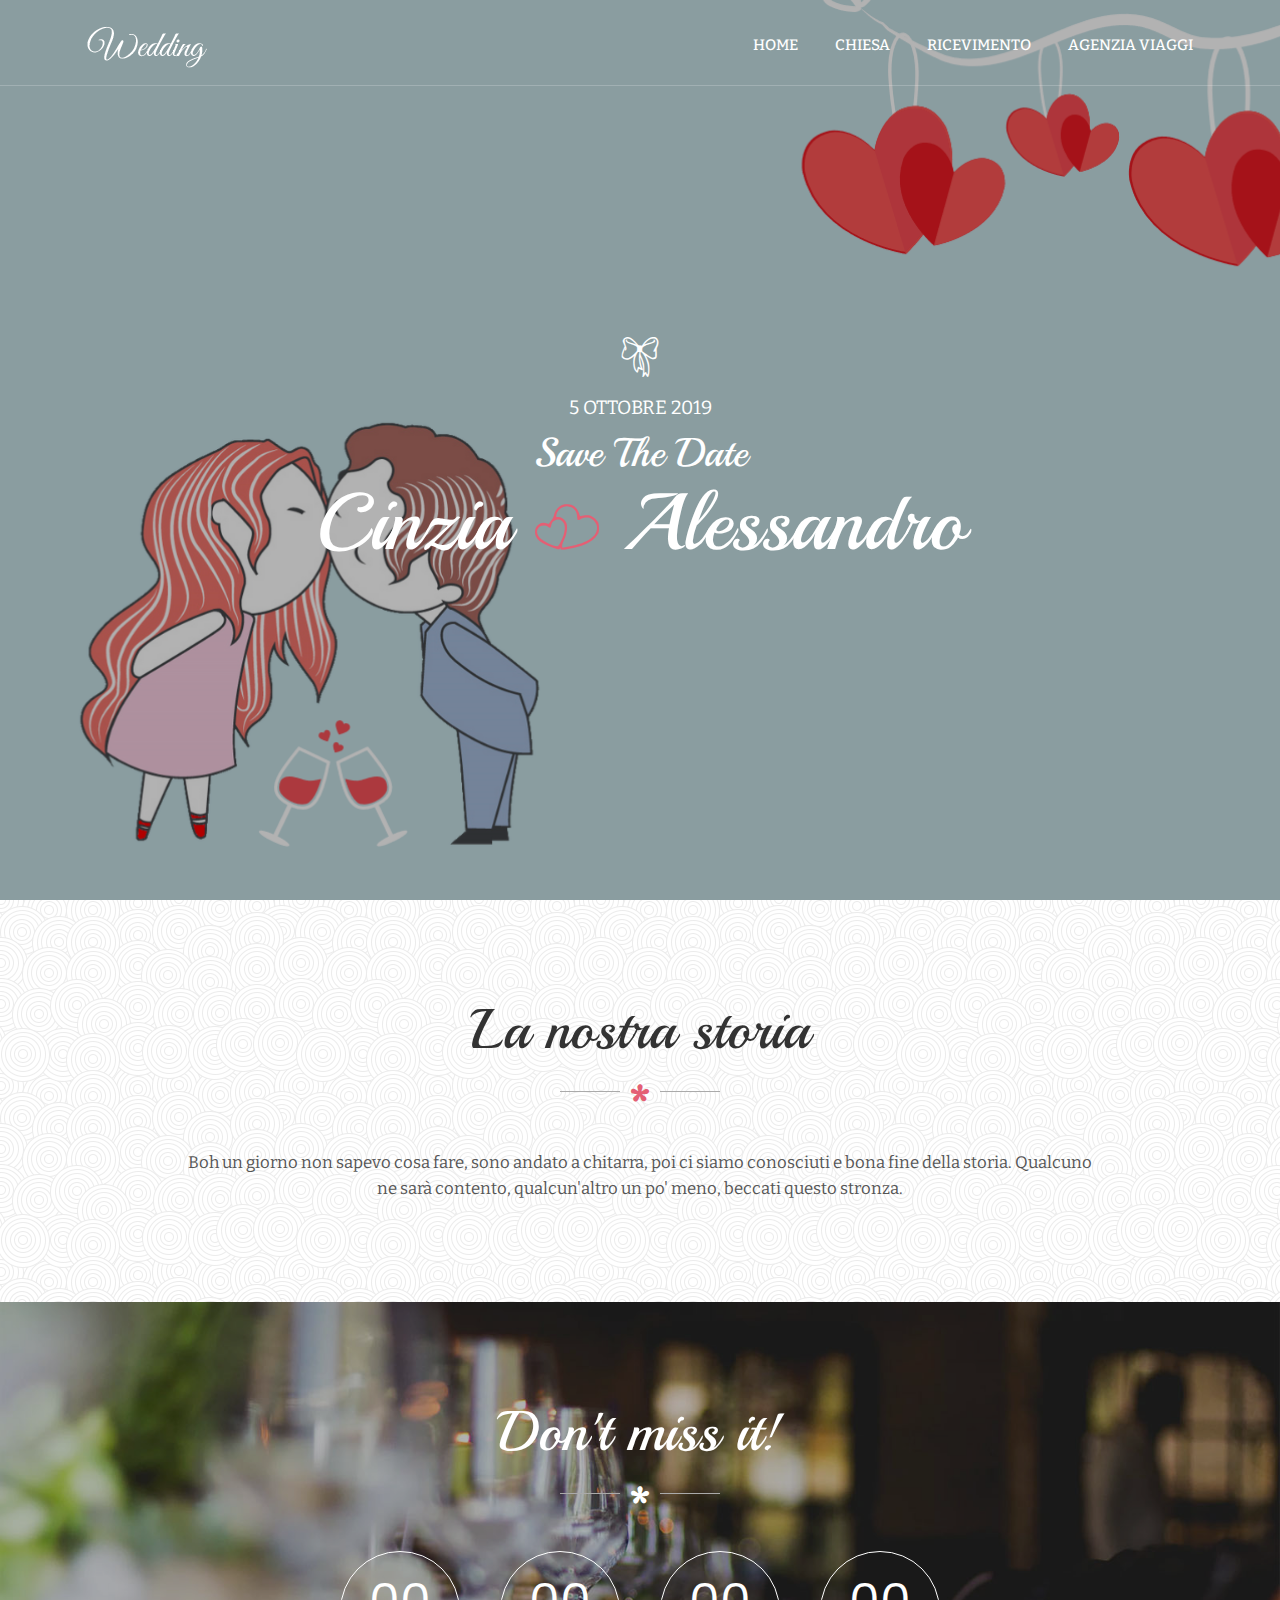
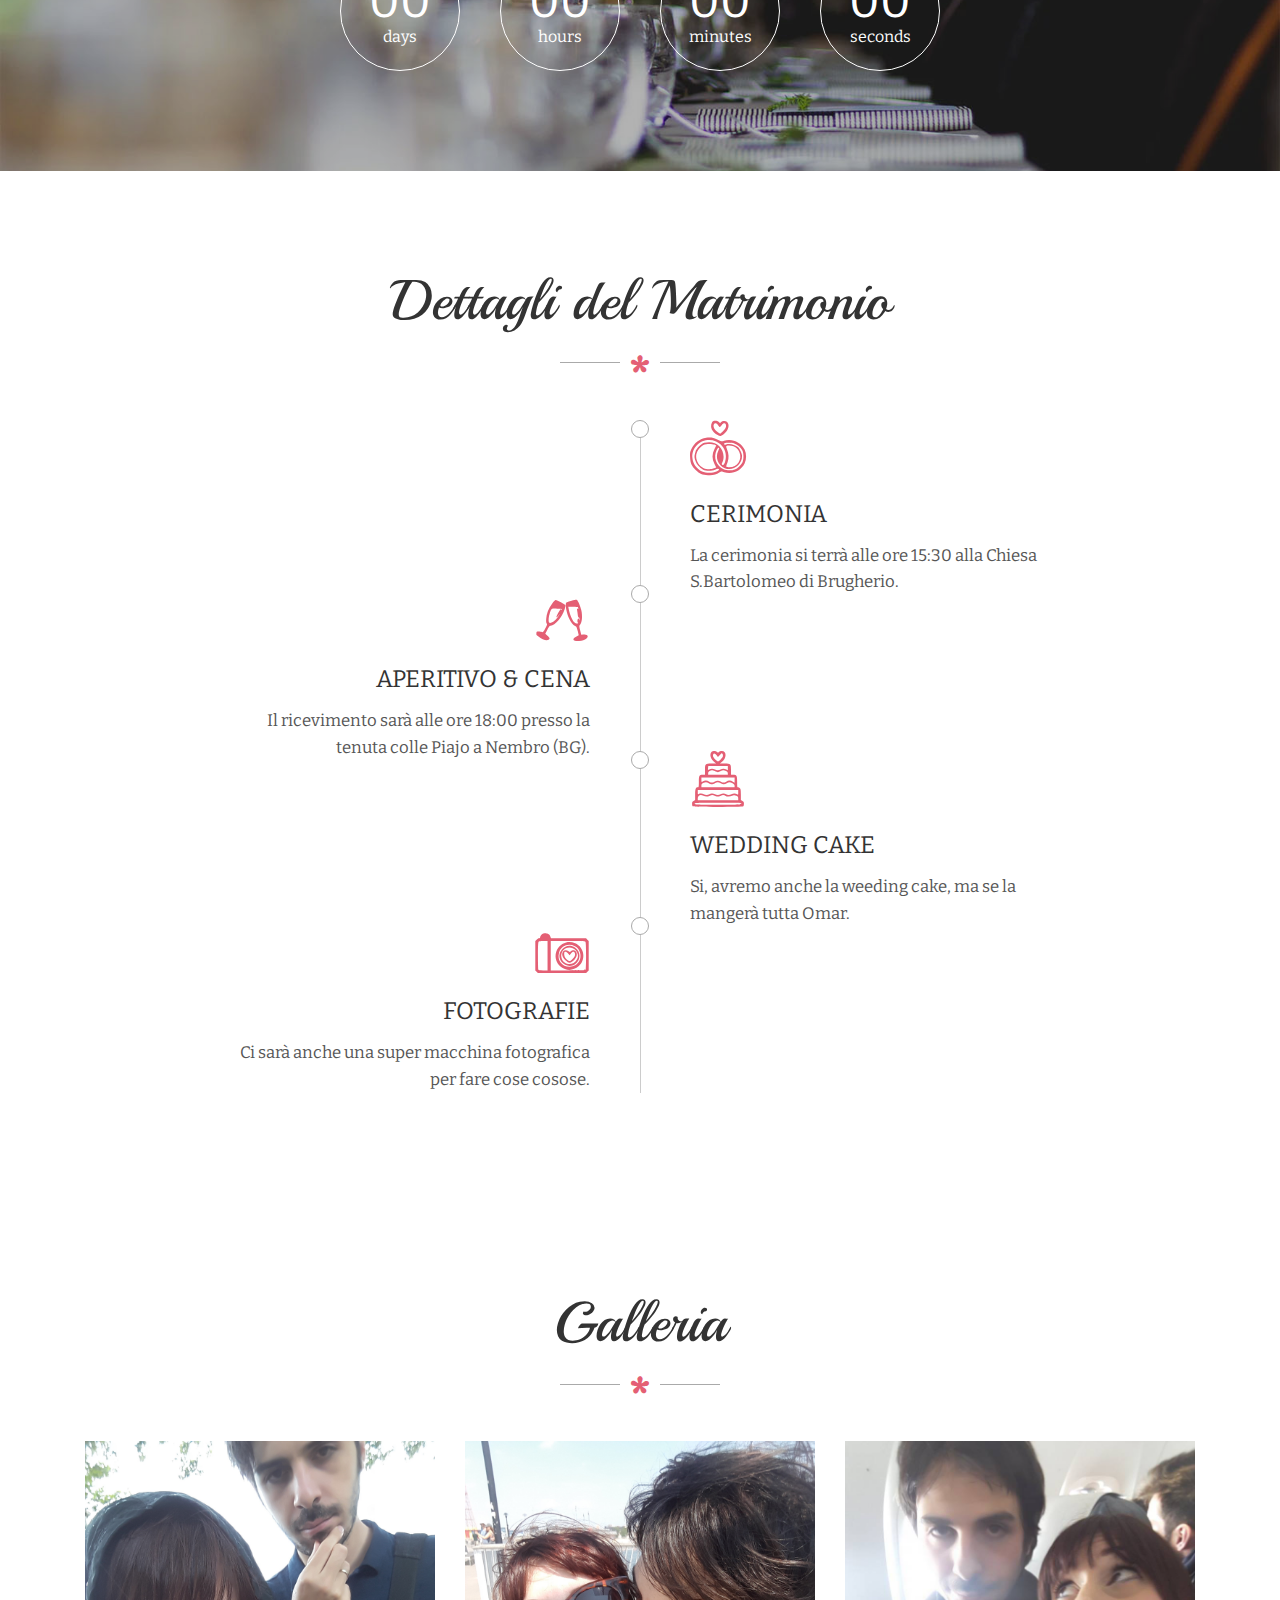
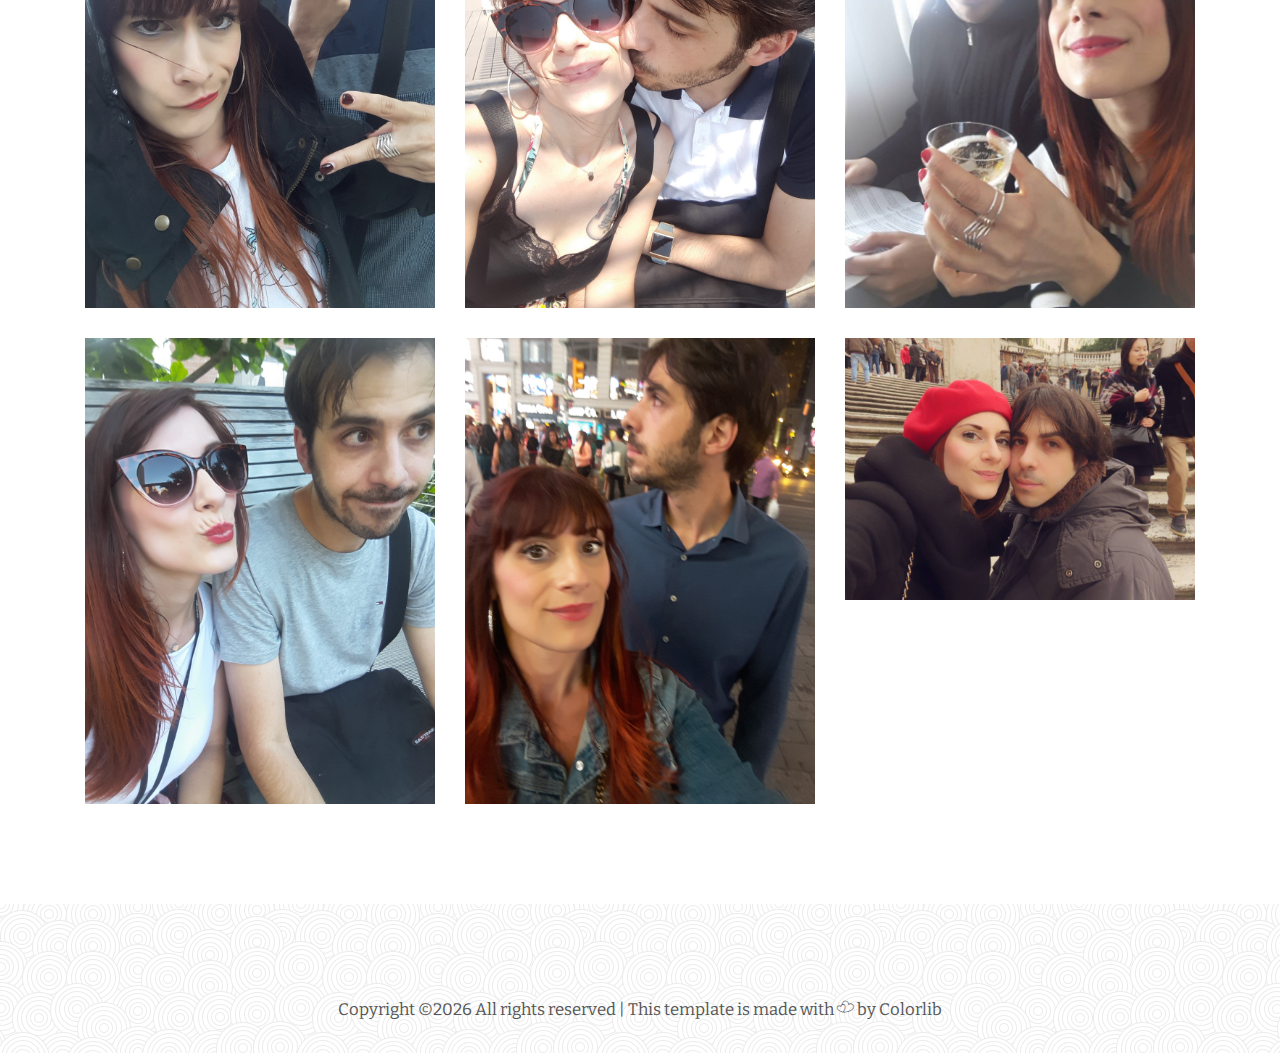
==== commit 2eee4899: "Upload our pictures and designed missing pages" ====
--- a/index.html
+++ b/index.html
@@ -1,14 +1,13 @@
 <!DOCTYPE HTML>
 <html lang="en">
 <head>
-    <title>TITLE</title>
+    <title>Alessandro <3 Cinzia</title>
     <meta http-equiv="X-UA-Compatible" content="IE=edge">
     <meta name="viewport" content="width=device-width, initial-scale=1">
     <meta charset="UTF-8">
 
     <!-- Font -->
     <link href="https://fonts.googleapis.com/css?family=Playball%7CBitter" rel="stylesheet">
-
     <!-- Stylesheets -->
     <link href="common-css/bootstrap.css" rel="stylesheet">
     <link href="common-css/fluidbox.min.css" rel="stylesheet">
@@ -26,9 +25,9 @@
         <div class="menu-nav-icon" data-nav-menu="#main-menu"><i class="icon icon-bars"></i></div>
         <ul class="main-menu visible-on-click" id="main-menu">
             <li><a href="index.html">HOME</a></li>
-            <li><a href="03-regular-page.html">CHIESA</a></li>
-            <li><a href="#">RICEVIMENTO</a></li>
-            <li><a href="02-rsvp.html">AGENZIA VIAGGI</a></li>
+            <li><a href="chiesa.html">CHIESA</a></li>
+            <li><a href="ricevimento.html">RICEVIMENTO</a></li>
+            <li><a href="honeymoon.html">AGENZIA VIAGGI</a></li>
         </ul><!-- main-menu -->
     </div><!-- container -->
 </header>
@@ -153,44 +152,41 @@
                     <div class="row">
 
                         <div class="col-md-4 col-sm-6">
-                            <a href="images/gallery-1-600x400.jpg" data-fluidbox><img class="margin-bottom"
-                                                                                      src="images/gallery-1-600x400.jpg"
-                                                                                      alt="Gallery Image"></a>
-                        </div><!-- col-sm-4 -->
-
-                        <div class="col-md-4 col-sm-6">
-                            <a href="images/gallery-2-600x400.jpg" data-fluidbox><img class="margin-bottom"
-                                                                                      src="images/gallery-2-600x400.jpg"
-                                                                                      alt="Gallery Image"></a>
-                        </div><!-- col-sm-4 -->
-
-                        <div class="col-md-4 col-sm-6">
-                            <a href="images/gallery-3-600x400.jpg" data-fluidbox><img class="margin-bottom"
-                                                                                      src="images/gallery-3-600x400.jpg"
-                                                                                      alt="Gallery Image"></a>
-                        </div><!-- col-sm-4 -->
-
-                        <div class="col-md-4 col-sm-6">
-                            <a href="images/gallery-4-600x400.jpg" data-fluidbox><img class="margin-bottom"
-                                                                                      src="images/gallery-4-600x400.jpg"
-                                                                                      alt="Gallery Image"></a>
-                        </div><!-- col-sm-4 -->
-
-                        <div class="col-md-4 col-sm-6">
-                            <a href="images/gallery-5-600x400.jpg" data-fluidbox><img class="margin-bottom"
-                                                                                      src="images/gallery-5-600x400.jpg"
-                                                                                      alt="Gallery Image"></a>
-                        </div><!-- col-sm-4 -->
-
-                        <div class="col-md-4 col-sm-6">
-                            <a href="images/gallery-1-600x400.jpg" data-fluidbox><img class="margin-bottom"
-                                                                                      src="images/gallery-1-600x400.jpg"
-                                                                                      alt="Gallery Image"></a>
-                        </div><!-- col-sm-4 -->
-
+                            <a href="images/20180831_133747.jpg" data-fluidbox><img class="margin-bottom"
+                                                                                      src="images/20180831_133747.jpg"
+                                                                                      alt="Gallery Image"></a>
+                        </div><!-- col-sm-4 -->
+
+                        <div class="col-md-4 col-sm-6">
+                            <a href="images/20180829_122426.jpg" data-fluidbox><img class="margin-bottom"
+                                                                                    src="images/20180829_122426.jpg"
+                                                                                    alt="Gallery Image"></a>
+                        </div><!-- col-sm-4 -->
+
+                        <div class="col-md-4 col-sm-6">
+                            <a href="images/20180401.jpg" data-fluidbox><img class="margin-bottom"
+                                                                                      src="images/20180401.jpg"
+                                                                                      alt="Gallery Image"></a>
+                        </div><!-- col-sm-4 -->
+
+                        <div class="col-md-4 col-sm-6">
+                            <a href="images/20180828_165752.jpg" data-fluidbox><img class="margin-bottom"
+                                                                                      src="images/20180828_165752.jpg"
+                                                                                      alt="Gallery Image"></a>
+                        </div><!-- col-sm-4 -->
+
+                        <div class="col-md-4 col-sm-6">
+                            <a href="images/20180831_201425.jpg" data-fluidbox><img class="margin-bottom"
+                                                                                      src="images/20180831_201425.jpg"
+                                                                                      alt="Gallery Image"></a>
+                        </div><!-- col-sm-4 -->
+
+                        <div class="col-md-4 col-sm-6">
+                            <a href="images/20120320.jpg" data-fluidbox><img class="margin-bottom"
+                                                                             src="images/20120320.jpg"
+                                                                             alt="Gallery Image"></a>
+                        </div><!-- col-sm-4 -->
                     </div><!-- row -->
-
-                    <a class="btn-2 margin-bottom gallery-btn" href="#">VISUALIZZA LA GALLERIA</a>
 
                 </div><!-- image-gallery -->
 
@@ -202,46 +198,11 @@
 
 <footer>
     <div class="container center-text">
-
-        <div class="logo-wrapper">
-            <a class="logo" href="#"><img src="images/logo-black.png" alt="Logo Image"></a>
-            <i class="icon icon-star"></i>
-        </div>
-
-        <div class="newsletter">
-            <h4 class="title">RECEIVE NEWS IN YOUR EMAIL</h4>
-            <p>Join our mailing list to receive news and announcements</p>
-            <div class="email-area">
-                <form>
-                    <input class="email-input" type="text" placeholder="Your Email">
-                    <button class="submit-btn" type="submit"><i class="icon icon-email-plane"></i></button>
-                </form>
-            </div><!-- email-area -->
-        </div><!-- newsletter -->
-
-
-        <ul class="social-icons">
-            <li><a href="#"><i class="icon icon-heart"></i></a></li>
-            <li><a href="#"><i class="icon icon-twitter"></i></a></li>
-            <li><a href="#"><i class="icon icon-instagram"></i></a></li>
-            <li><a href="#"><i class="icon icon-pinterest"></i></a></li>
-            <li><a href="#"><i class="icon icon-tripadvisor"></i></a></li>
-        </ul>
-
-        <ul class="footer-links">
-            <li><a href="#">HOME</a></li>
-            <li><a href="#">OUR STORIES</a></li>
-            <li><a href="#">THE WEDDING</a></li>
-            <li><a href="#">GALLERY</a></li>
-            <li><a href="#">CONTACT</a></li>
-        </ul>
-
         <p class="copyright"><!-- Link back to Colorlib can't be removed. Template is licensed under CC BY 3.0. -->
             Copyright &copy;<script>document.write(new Date().getFullYear());</script>
             All rights reserved | This template is made with <i class="icon-heart" aria-hidden="true"></i> by <a
                     href="https://colorlib.com" target="_blank">Colorlib</a>
             <!-- Link back to Colorlib can't be removed. Template is licensed under CC BY 3.0. --></p>
-
     </div><!-- container -->
 </footer>
 
--- a/01-homepage/css/styles.css
+++ b/01-homepage/css/styles.css
@@ -3,16 +3,16 @@
 ====================================================
 
 * 	[Master Stylesheet]
-	
-	Theme Name :  
-	Version    :  
-	Author     :  
-	Author URI :  
+
+	Theme Name :
+	Version    :
+	Author     :
+	Author URI :
 
 ====================================================
 
 	TOC
-	
+
 	1. PRIMARY STYLES
 	2. COMMONS FOR PAGE DESIGN
 		JQUERY LIGHT BOX
@@ -21,7 +21,7 @@
 		BOTTOM AREA
 		DROPDOWN MENU STYLING
 		DROPDOWN SUBMENU
-		DROPDOWN HOVER 
+		DROPDOWN HOVER
 	4. SLIDER
 	5. STORY AREA
 	6. REMAINING TIME
@@ -41,7 +41,7 @@
 
 
 body{ font-size: 16px; font-family: 'Bitter', serif; width: 100%; height: 100%; margin: 0; font-weight: 400;
-	-webkit-font-smoothing: antialiased; -moz-osx-font-smoothing: grayscale; word-wrap: break-word; 
+	-webkit-font-smoothing: antialiased; -moz-osx-font-smoothing: grayscale; word-wrap: break-word;
 	color: #333; }
 
 h1, h2, h3, h4, h5, h6, p, a, ul, span, li, img, inpot, button{ margin: 0; padding: 0; }
@@ -87,25 +87,25 @@
 2. COMMONS FOR PAGE DESIGN
 --------------------------------- */
 
-.btn{ padding: 15px 30px; border-radius: 1px; letter-spacing: 2px; 
+.btn{ padding: 15px 30px; border-radius: 1px; letter-spacing: 2px;
 	border: 1px solid #E45F74; background: #E45F74; color: #fff; }
 
 .btn:hover{ color: #E45F74; background: none; }
 
-.btn-2{ font-size: .9em; padding: 15px 30px; border-radius: 1px; letter-spacing: 2px; 
+.btn-2{ font-size: .9em; padding: 15px 30px; border-radius: 1px; letter-spacing: 2px;
 	border: 1px solid #E45F74; }
 
 .btn-2:hover{ background: #E45F74; color: #fff; }
 
-.border-btn{ font-size: .9em; padding-bottom: 5px; background: none; color: inherit; border: 0; 
+.border-btn{ font-size: .9em; padding-bottom: 5px; background: none; color: inherit; border: 0;
 	position: relative; overflow: hidden; }
 
-.border-btn:after{ content:''; position: absolute; bottom: 0; left: 0; right: 0; height: 2px; 
+.border-btn:after{ content:''; position: absolute; bottom: 0; left: 0; right: 0; height: 2px;
 	transition: all .3s; background: #E45F74; }
 
-.border-btn:before{ content:''; position: absolute; bottom: 0; left: 0; right: 0; height: 2px; 
+.border-btn:before{ content:''; position: absolute; bottom: 0; left: 0; right: 0; height: 2px;
 	transform: translateX(-130%); transition: all .3s; background: #E45F74; }
-	
+
 .border-btn:hover:after{ transform: translateX(130%); }
 
 .border-btn:hover:before{ transform: translateX(0%); }
@@ -119,22 +119,22 @@
 
 .section .heading .icon.color-white{ color: #fff; }
 
-.section .heading .heading-bottom{ margin-top: 20px; display: inline-block; width: 160px; height: 20px; 
+.section .heading .heading-bottom{ margin-top: 20px; display: inline-block; width: 160px; height: 20px;
 	line-height: 20px; position: relative; }
 
 .section .heading .heading-bottom .icon{ position: absolute; left: 50%; top: 50%; margin: -9px 0 0 -9px; }
-	
+
 .section .heading .heading-bottom:after{ content:''; position: absolute; left: 0; top: 50%; margin-top: -.5px;
 	height: 1px; width: 60px; background: #aaa; }
 
 .section .heading .heading-bottom:before{ content:''; position: absolute; right: 0; top: 50%; margin-top: -.5px;
 	height: 1px; width: 60px; background: #aaa; }
-	
+
 .section .margin-bottom{ margin-bottom: 30px; }
 
 
 
-.center-text{ text-align: center; } 
+.center-text{ text-align: center; }
 
 .color-white{ color: #fff; }
 
@@ -156,7 +156,7 @@
 
 /* JQUERY LIGHT BOX */
 
-#flavorOverlay { position: fixed; top: 0; bottom: 0; left: 0; right: 0; display: none; 
+#flavorOverlay { position: fixed; top: 0; bottom: 0; left: 0; right: 0; display: none;
 	background: rgba(0, 0, 0, 0.8); }
 
 #flavorLightbox { display: none; }
@@ -180,10 +180,10 @@
 3. MENU
 --------------------------------- */
 
-header{ position: absolute; left: 0; right: 0; top: 20px; z-index: 1000; font-size: .95em; 
+header{ position: absolute; left: 0; right: 0; top: 20px; z-index: 1000; font-size: .95em;
 	border-bottom: 1px solid rgba(255,255,255, .2); color: #fff; }
 
-	
+
 /* MIDDLE AREA */
 
 header .logo{ margin: 5px 0 20px; height: 40px; }
@@ -195,7 +195,7 @@
 
 header .main-menu{ font-weight: 500; float: right; margin: 0px -15px; }
 
-header .main-menu > li > a{ height: 50px; line-height: 46px; padding: 0 15px; border: 2px solid transparent; 
+header .main-menu > li > a{ height: 50px; line-height: 46px; padding: 0 15px; border: 2px solid transparent;
 	border-radius: 2px; background: transparent; }
 
 header .visible.main-menu{ display: block; }
@@ -205,7 +205,7 @@
 
 header .main-menu li.drop-down{ position: relative; text-align: left; }
 
-header .main-menu li.drop-down > ul.drop-down-menu{ display: none; position: absolute; top: 50px; left: 0; 
+header .main-menu li.drop-down > ul.drop-down-menu{ display: none; position: absolute; top: 50px; left: 0;
 	min-width: 200px; box-shadow: 0px 3px 10px rgba(0,0,0,.3); background: #333; }
 
 header .main-menu li.drop-down > ul.drop-down-menu li{ display: block; border-top: 1px solid #444; }
@@ -227,7 +227,7 @@
 header .main-menu > li > a:hover,
 header .main-menu li a.mouseover{ border-color: #E45F74; }
 
-header .main-menu li.drop-down a.mouseover + ul.drop-down-menu{ display: block; 
+header .main-menu li.drop-down a.mouseover + ul.drop-down-menu{ display: block;
 	animation: full-opacity-anim .2s forwards; }
 
 
@@ -238,19 +238,19 @@
 
 /* NAV ICON */
 
-.menu-nav-icon{ display: none; height: 60px; width: 50px; text-align: center; line-height: 60px; cursor: pointer; 
+.menu-nav-icon{ display: none; height: 60px; width: 50px; text-align: center; line-height: 60px; cursor: pointer;
 	font-size: 1.8em; }
 
-	
-	
+
+
 /* ---------------------------------
 4. SLIDER
 --------------------------------- */
 
-.main-slider{ height: 100vh; position: relative; z-index: 1; 
-	background-image: url(../../images/slider-1-1600x900.jpg); background-size: cover; color: #fff; } 
-
-.main-slider:after{ content:''; position: absolute; top: 0; bottom: 0; left: 0; right: 0; 
+.main-slider{ height: 100vh; position: relative; z-index: 1;
+	background-image: url(../../images/slider.png); background-size: cover; color: #fff; }
+
+.main-slider:after{ content:''; position: absolute; top: 0; bottom: 0; left: 0; right: 0;
 	z-index: -1; background: rgba(0,0,0,.3); }
 
 .slider-content .date{ margin: 10px 0 0; }
@@ -276,13 +276,13 @@
 6. REMAINING TIME
 --------------------------------- */
 
-.counter-area{ position: relative; z-index: 1; 
+.counter-area{ position: relative; z-index: 1;
 	background-image: url(../../images/counter-1-1600x600.jpg); background-size: cover; color: #fff; }
 
-.counter-area:after{ content:''; position: absolute; top: 0; bottom: 0; left: 0; right: 0; 
+.counter-area:after{ content:''; position: absolute; top: 0; bottom: 0; left: 0; right: 0;
 	z-index: -1; background: rgba(0,0,0,.3); }
-	
-.remaining-time .time-sec{ position: relative; display: inline-block; margin: 0 20px; margin-bottom: 30px; 
+
+.remaining-time .time-sec{ position: relative; display: inline-block; margin: 0 20px; margin-bottom: 30px;
 	height: 120px; width: 120px; padding-top: 25px; border-radius: 100px; border: 1px solid #fff; }
 
 .remaining-time .time-sec .title{ font-size: 3em; line-height: 1; display: block; }
@@ -310,11 +310,11 @@
 .w-detail.right{ text-align: left;  float: right; }
 
 .w-detail.right:after{ left: 0; margin-left: -9px; }
-	
+
 .w-detail.left{ text-align: right;  float: left; }
 
 .w-detail.left:after{ right: 0; margin-right: -9px; }
-	
+
 .w-detail .title{ margin: 10px 0; }
 
 .w-detail .icon{ font-size: 3.5em; line-height: 1; color: #E45F74; }
@@ -325,12 +325,12 @@
 8. WEDDING CEREMONY
 --------------------------------- */
 
-.ceremony-area{ position: relative; z-index: 1; 
+.ceremony-area{ position: relative; z-index: 1;
 	background-image: url(../../images/counter-1-1600x600.jpg); background-size: cover; color: #fff; }
 
-.ceremony-area:after{ content:''; position: absolute; top: 0; bottom: 0; left: 0; right: 0; 
+.ceremony-area:after{ content:''; position: absolute; top: 0; bottom: 0; left: 0; right: 0;
 	z-index: -1; background: rgba(0,0,0,.3); }
-	
+
 .ceremony .desc{ margin-bottom: 15px; color: #fff;  }
 
 
@@ -364,7 +364,7 @@
 
 footer:after{ content: ''; position: absolute; top: 0; bottom: 0; left: 0; right: 0; z-index: -1;
 	opacity: .8; background: url(../../images/Background_Circle.png); }
-	
+
 footer ul > li > a{ padding: 10px 15px; }
 
 
@@ -380,7 +380,7 @@
 
 footer .newsletter .email-area{ position: relative; width: 400px; height: 55px; margin: 20px auto; }
 
-footer .email-area .email-input{ position: absolute; top: 0; bottom: 0; left: 0; width: 100%; border: 0; outline: 0; 
+footer .email-area .email-input{ position: absolute; top: 0; bottom: 0; left: 0; width: 100%; border: 0; outline: 0;
 	border-radius: 100px; padding: 0 70px 0 25px; transition: all .2s; box-shadow: 1px 10px 30px rgba(0,0,0,.2); }
 
 footer .email-area .email-input:focus{ box-shadow: 1px 15px 30px rgba(0,0,0,.3); }
@@ -391,4 +391,4 @@
 footer .email-area .submit-btn:hover{ background: #000; color: #E55D73; }
 
 
-footer .copyright{ padding: 20px 0 30px; }+footer .copyright{ padding: 20px 0 30px; }
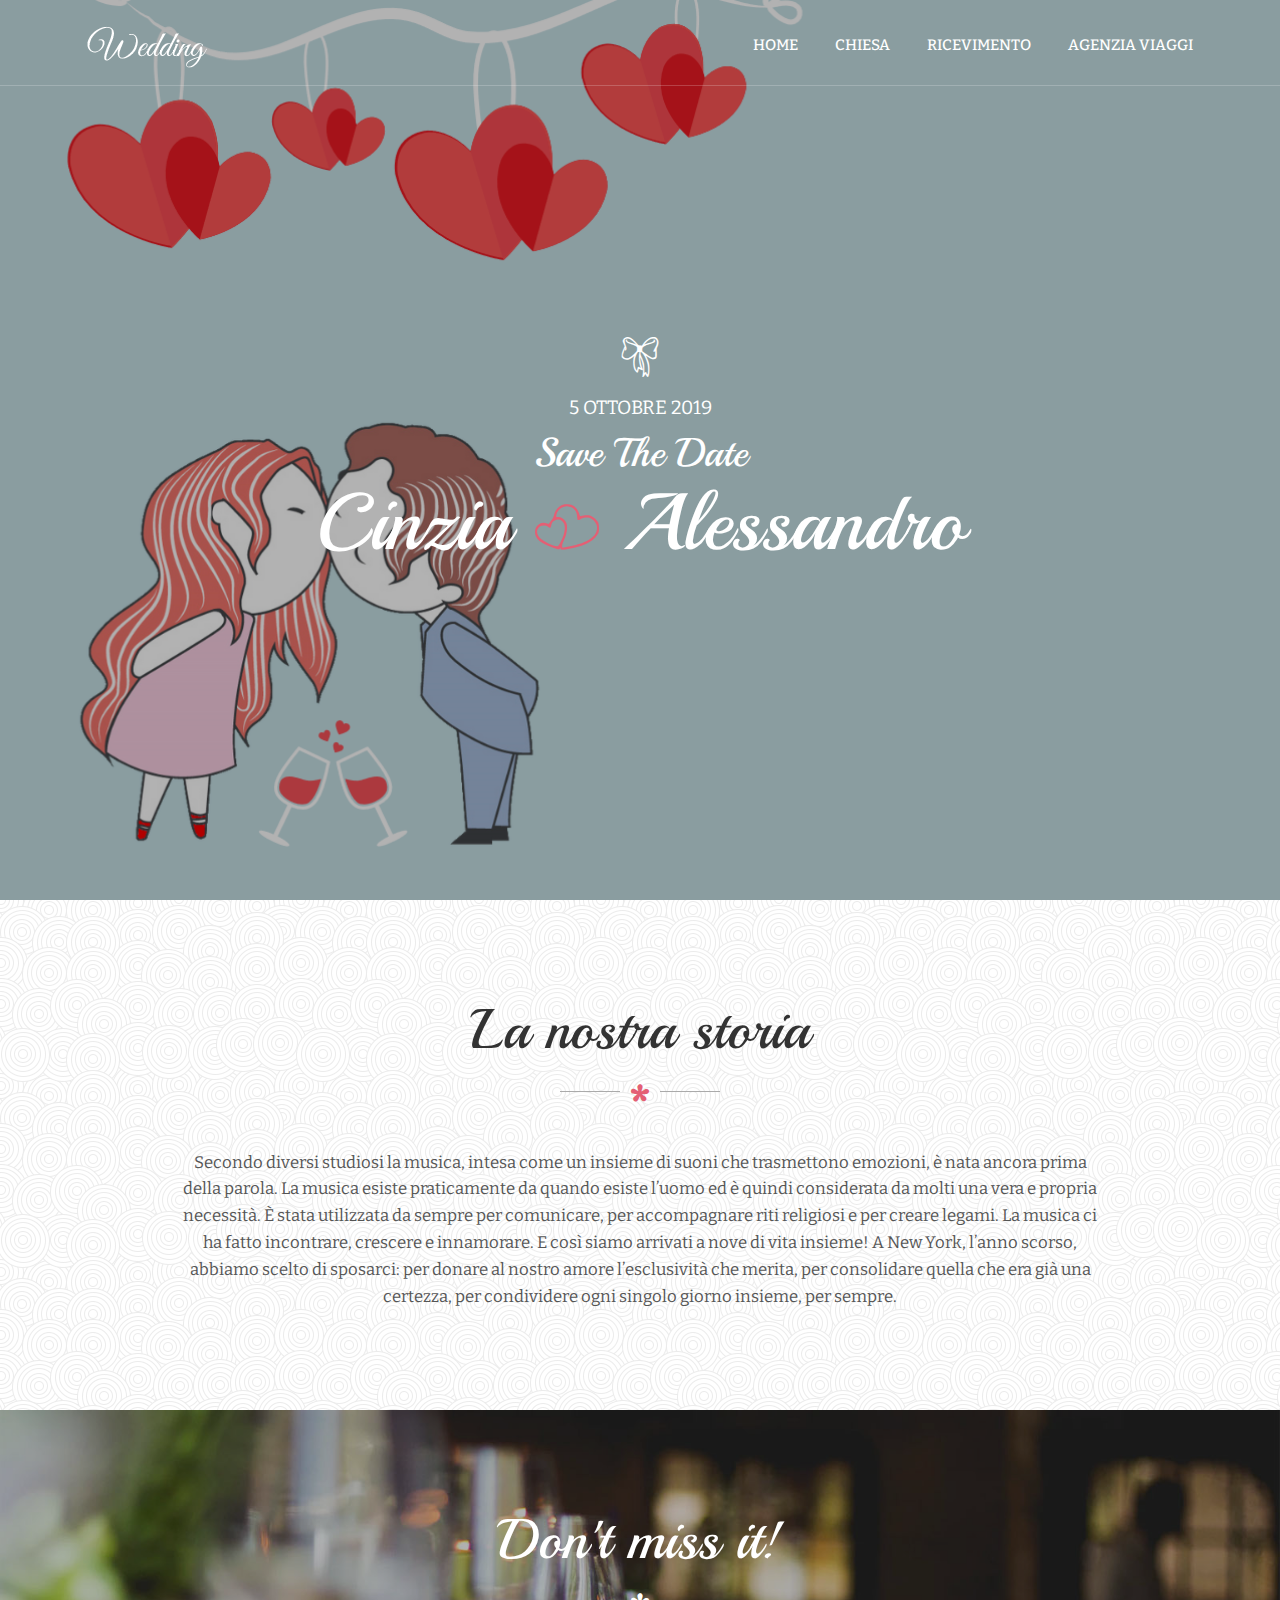
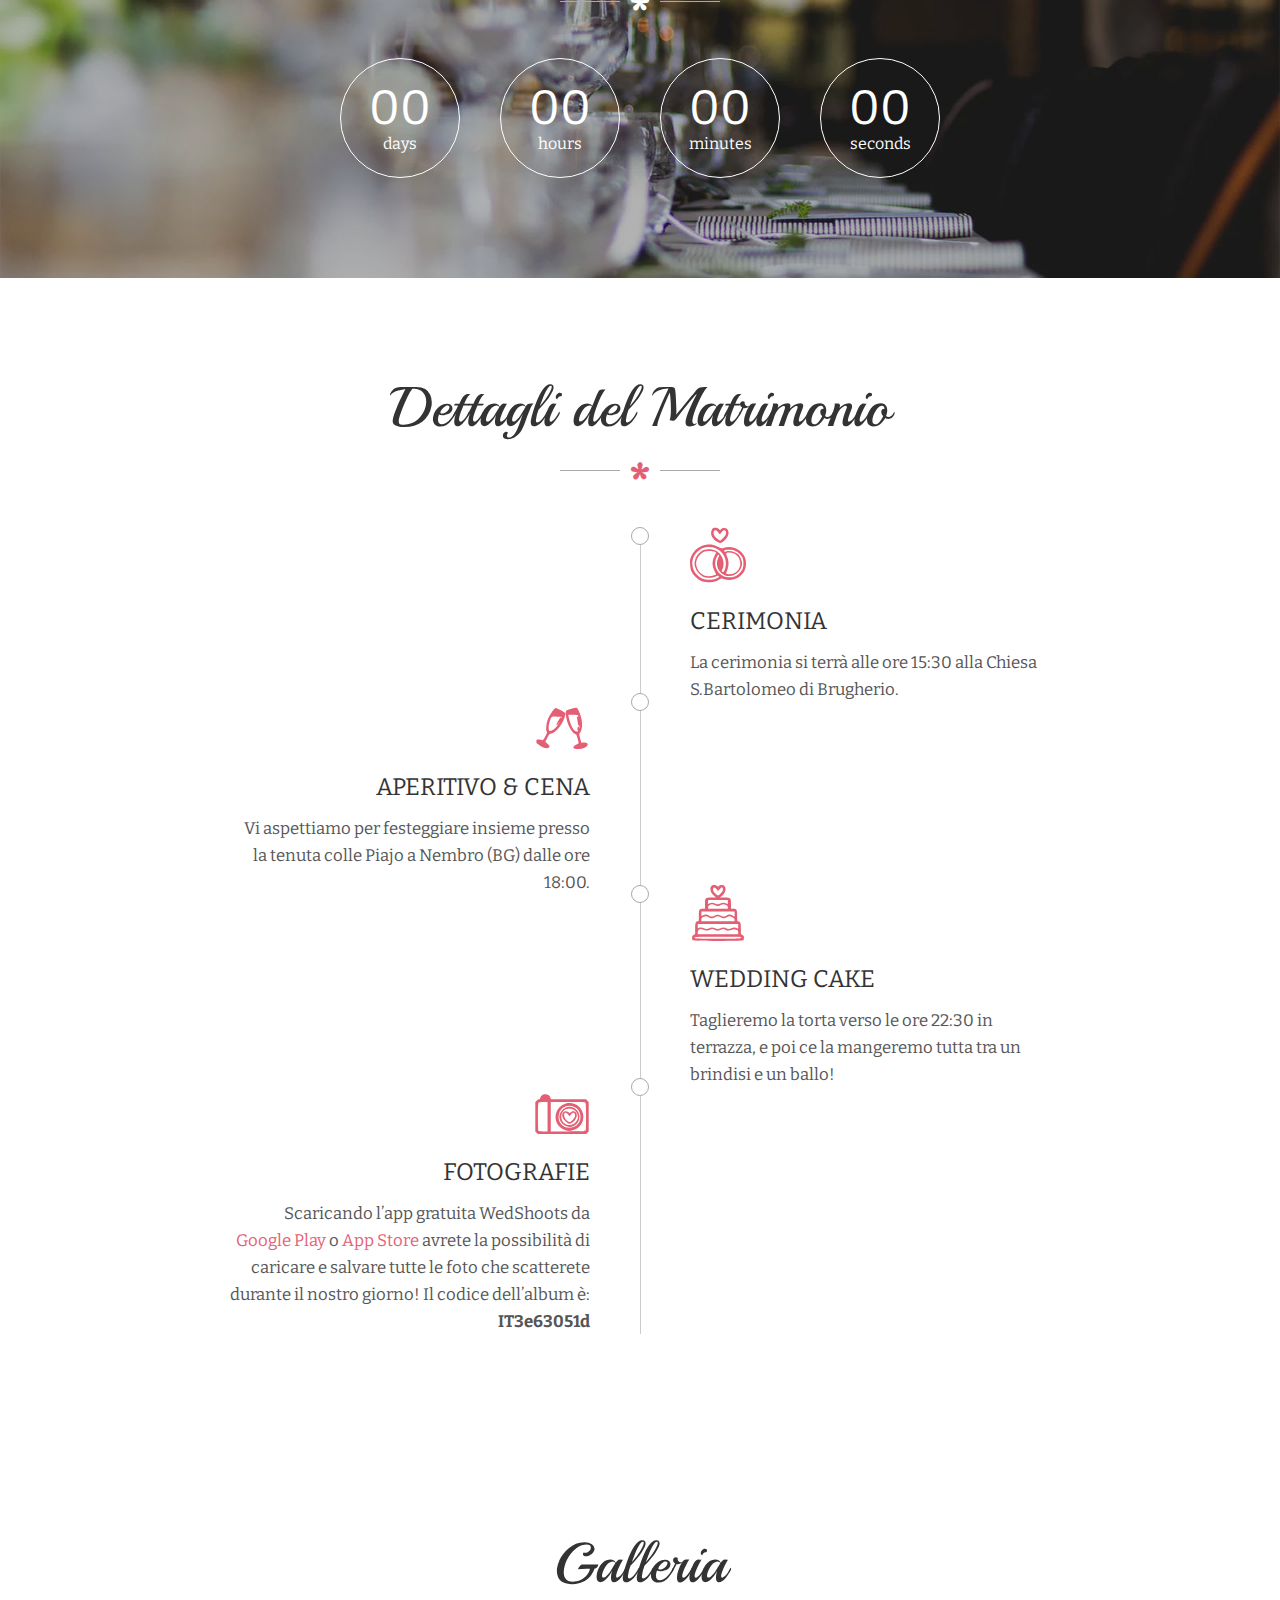
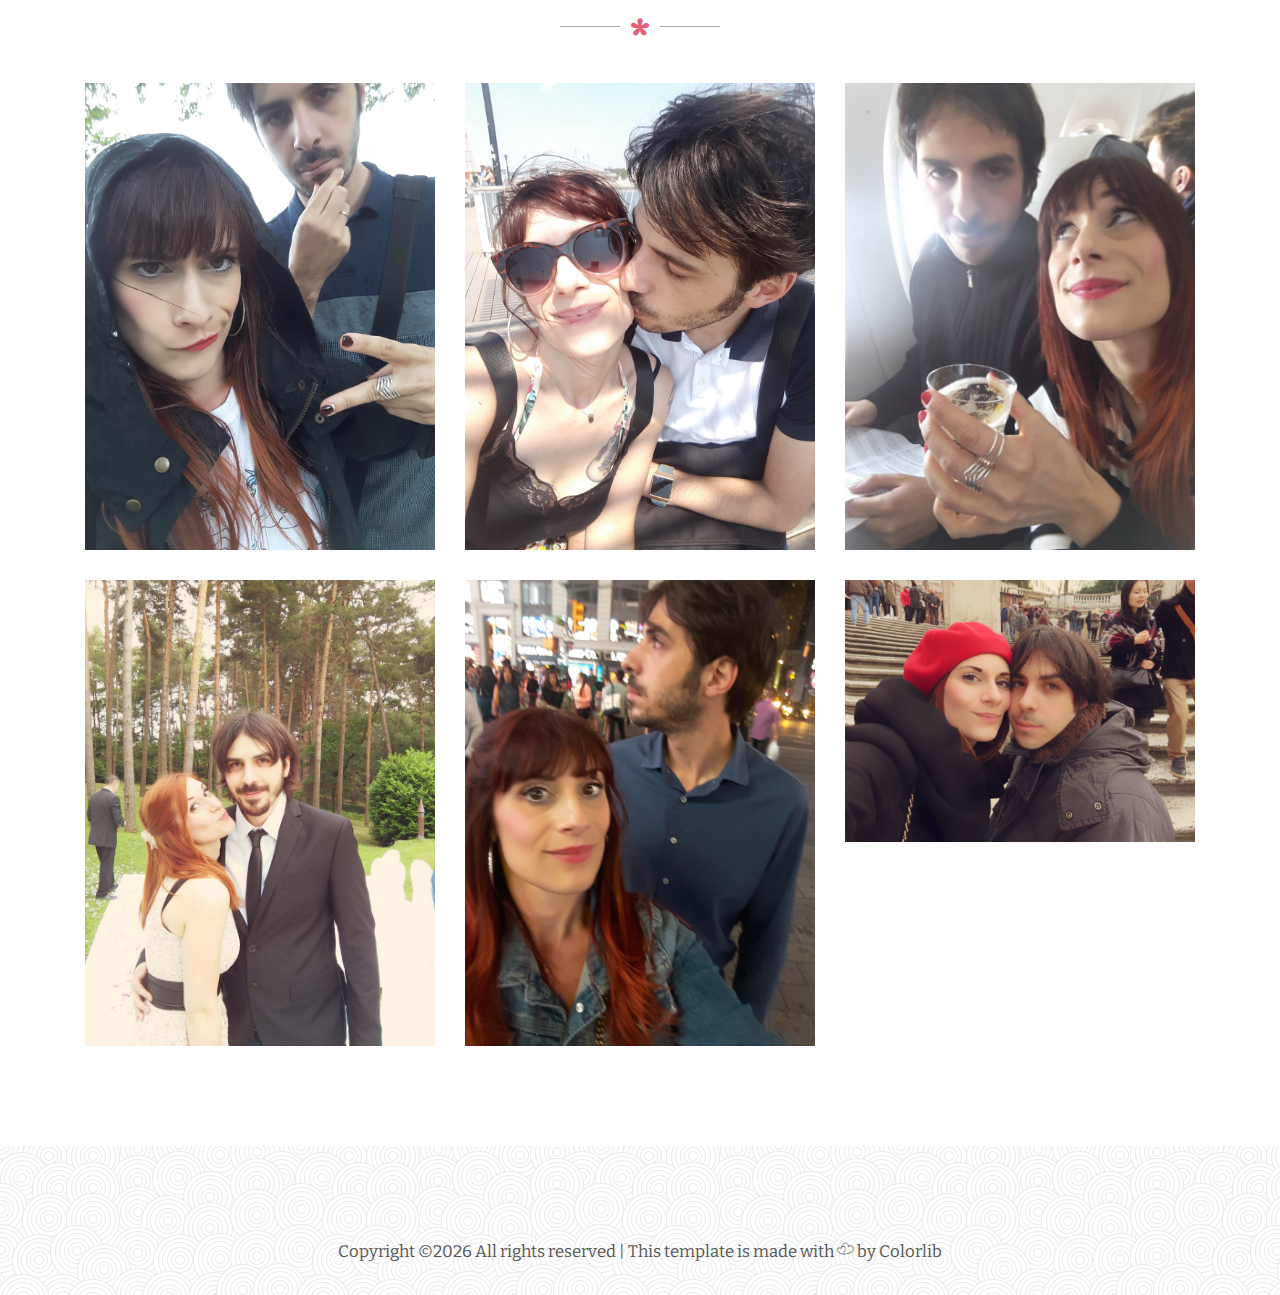
==== commit 0d4c3b40: "Update pictures and all paragraphs" ====
--- a/index.html
+++ b/index.html
@@ -19,7 +19,6 @@
 <body>
 
 <header>
-
     <div class="container">
         <a class="logo" href="#"><img src="images/logo-white.png" alt="Logo"></a>
         <div class="menu-nav-icon" data-nav-menu="#main-menu"><i class="icon icon-bars"></i></div>
@@ -28,8 +27,8 @@
             <li><a href="chiesa.html">CHIESA</a></li>
             <li><a href="ricevimento.html">RICEVIMENTO</a></li>
             <li><a href="honeymoon.html">AGENZIA VIAGGI</a></li>
-        </ul><!-- main-menu -->
-    </div><!-- container -->
+        </ul>
+    </div>
 </header>
 
 <div class="main-slider">
@@ -42,10 +41,10 @@
                 <h3 class="pre-title">Save The Date</h3>
                 <h1 class="title">Cinzia <i class="icon icon-heart"></i> Alessandro</h1>
 
-            </div><!-- slider-content-->
-        </div><!--display-table-cell-->
-    </div><!-- display-table-->
-</div><!-- main-slider -->
+            </div>
+        </div>
+    </div>
+</div>
 
 
 <section class="section story-area center-text">
@@ -60,15 +59,22 @@
                 </div>
 
                 <p class="desc margin-bottom">
-                    Boh un giorno non sapevo cosa fare, sono andato a chitarra, poi ci siamo conosciuti e bona fine
-                    della storia.
-                    Qualcuno ne sarà contento, qualcun'altro un po' meno, beccati questo stronza.
+                    Secondo diversi studiosi la musica, intesa come un insieme di suoni che trasmettono emozioni, è nata
+                    ancora prima della parola.
+                    La musica esiste praticamente da quando esiste l’uomo ed è quindi considerata da molti una vera e
+                    propria necessità.
+                    È stata utilizzata da sempre per comunicare, per accompagnare riti religiosi e per creare legami.
+                    La musica ci ha fatto incontrare, crescere e innamorare.
+                    E così siamo arrivati a nove di vita insieme! A New York, l’anno scorso, abbiamo scelto di sposarci:
+                    per donare al nostro amore l’esclusività che merita, per consolidare quella che era già una
+                    certezza,
+                    per condividere ogni singolo giorno insieme, per sempre.
                 </p>
 
-            </div><!-- col-sm-10 -->
-        </div><!-- row -->
-    </div><!-- container -->
-</section><!-- section -->
+            </div>
+        </div>
+    </div>
+</section>
 
 <section class="section counter-area center-text">
     <div class="container">
@@ -86,12 +92,11 @@
 
                 <div class="remaining-time">
                     <div id="clock"></div>
-                </div><!-- remaining-time -->
-            </div><!-- col-sm-10 -->
-
-        </div><!-- row -->
-    </div><!-- container -->
-</section><!-- section -->
+                </div>
+            </div>
+        </div>
+    </div>
+</section>
 
 <section class="section w-details-area center-text">
     <div class="container">
@@ -110,32 +115,41 @@
                         <i class="icon icon-ciurclke"></i>
                         <h4 class="title">CERIMONIA</h4>
                         <p>La cerimonia si terrà alle ore 15:30 alla Chiesa S.Bartolomeo di Brugherio.</p>
-                    </div><!-- w-detail -->
+                    </div>
 
                     <div class="w-detail left">
                         <i class="icon icon-wine-glass"></i>
                         <h4 class="title">APERITIVO & CENA</h4>
-                        <p>Il ricevimento sarà alle ore 18:00 presso la tenuta colle Piajo a Nembro (BG).</p>
-                    </div><!-- w-detail -->
+                        <p>Vi aspettiamo per festeggiare insieme presso la tenuta colle Piajo a Nembro (BG) dalle ore
+                            18:00.</p>
+                    </div>
 
                     <div class="w-detail right">
                         <i class="icon icon-cake"></i>
                         <h4 class="title">WEDDING CAKE</h4>
-                        <p>Si, avremo anche la weeding cake, ma se la mangerà tutta Omar.</p>
-                    </div><!-- w-detail -->
+                        <p>Taglieremo la torta verso le ore 22:30 in terrazza, e poi ce la mangeremo tutta tra un
+                            brindisi e un
+                            ballo!</p>
+                    </div>
 
                     <div class="w-detail left">
                         <i class="icon icon-camera"></i>
                         <h4 class="title">FOTOGRAFIE</h4>
-                        <p>Ci sarà anche una super macchina fotografica per fare cose cosose.</p>
-                    </div><!-- w-detail -->
-
-                </div><!-- wedding-details -->
-
-            </div><!-- col-sm-10 -->
-        </div><!-- row -->
-    </div><!-- container -->
-</section><!-- section -->
+                        <p>Scaricando l’app gratuita WedShoots da
+                            <a style="color: #E45F74" target="_blank"
+                               href="https://play.google.com/store/apps/details?id=net.bodas.android.wedshoots&hl=it" ,>Google
+                                Play</a>
+                            o <a style="color: #E45F74" target="_blank"
+                                 href="https://itunes.apple.com/it/app/wedshoots/id660256196?mt=8">App Store</a>
+                            avrete la possibilità di caricare e salvare tutte le foto che scatterete durante il nostro
+                            giorno!
+                            Il codice dell’album è: <span style="font-weight: bold">IT3e63051d</span></p>
+                    </div>
+                </div>
+            </div>
+        </div>
+    </div>
+</section>
 
 <section class="section galery-area center-text">
     <div class="container">
@@ -153,47 +167,47 @@
 
                         <div class="col-md-4 col-sm-6">
                             <a href="images/20180831_133747.jpg" data-fluidbox><img class="margin-bottom"
-                                                                                      src="images/20180831_133747.jpg"
-                                                                                      alt="Gallery Image"></a>
-                        </div><!-- col-sm-4 -->
+                                                                                    src="images/20180831_133747.jpg"
+                                                                                    alt="Gallery Image"></a>
+                        </div>
 
                         <div class="col-md-4 col-sm-6">
                             <a href="images/20180829_122426.jpg" data-fluidbox><img class="margin-bottom"
                                                                                     src="images/20180829_122426.jpg"
                                                                                     alt="Gallery Image"></a>
-                        </div><!-- col-sm-4 -->
+                        </div>
 
                         <div class="col-md-4 col-sm-6">
                             <a href="images/20180401.jpg" data-fluidbox><img class="margin-bottom"
-                                                                                      src="images/20180401.jpg"
-                                                                                      alt="Gallery Image"></a>
-                        </div><!-- col-sm-4 -->
+                                                                             src="images/20180401.jpg"
+                                                                             alt="Gallery Image"></a>
+                        </div>
 
                         <div class="col-md-4 col-sm-6">
                             <a href="images/20180828_165752.jpg" data-fluidbox><img class="margin-bottom"
-                                                                                      src="images/20180828_165752.jpg"
-                                                                                      alt="Gallery Image"></a>
-                        </div><!-- col-sm-4 -->
+                                                                                    src="images/20180828_165752.jpg"
+                                                                                    alt="Gallery Image"></a>
+                        </div>
 
                         <div class="col-md-4 col-sm-6">
                             <a href="images/20180831_201425.jpg" data-fluidbox><img class="margin-bottom"
-                                                                                      src="images/20180831_201425.jpg"
-                                                                                      alt="Gallery Image"></a>
-                        </div><!-- col-sm-4 -->
+                                                                                    src="images/20180831_201425.jpg"
+                                                                                    alt="Gallery Image"></a>
+                        </div>
 
                         <div class="col-md-4 col-sm-6">
                             <a href="images/20120320.jpg" data-fluidbox><img class="margin-bottom"
                                                                              src="images/20120320.jpg"
                                                                              alt="Gallery Image"></a>
-                        </div><!-- col-sm-4 -->
-                    </div><!-- row -->
-
-                </div><!-- image-gallery -->
-
-            </div><!-- col-sm-10 -->
-        </div><!-- row -->
-    </div><!-- container -->
-</section><!-- section -->
+                        </div>
+                    </div>
+
+                </div>
+
+            </div>
+        </div>
+    </div>
+</section>
 
 
 <footer>
@@ -203,23 +217,15 @@
             All rights reserved | This template is made with <i class="icon-heart" aria-hidden="true"></i> by <a
                     href="https://colorlib.com" target="_blank">Colorlib</a>
             <!-- Link back to Colorlib can't be removed. Template is licensed under CC BY 3.0. --></p>
-    </div><!-- container -->
+    </div>
 </footer>
 
-
 <!-- SCIPTS -->
-
 <script src="common-js/jquery-3.1.1.min.js"></script>
-
 <script src="common-js/tether.min.js"></script>
-
 <script src="common-js/bootstrap.js"></script>
-
 <script src="common-js/jquery.countdown.min.js"></script>
-
 <script src="common-js/jquery.fluidbox.min.js"></script>
-
-
 <script src="common-js/scripts.js"></script>
 
 </body>
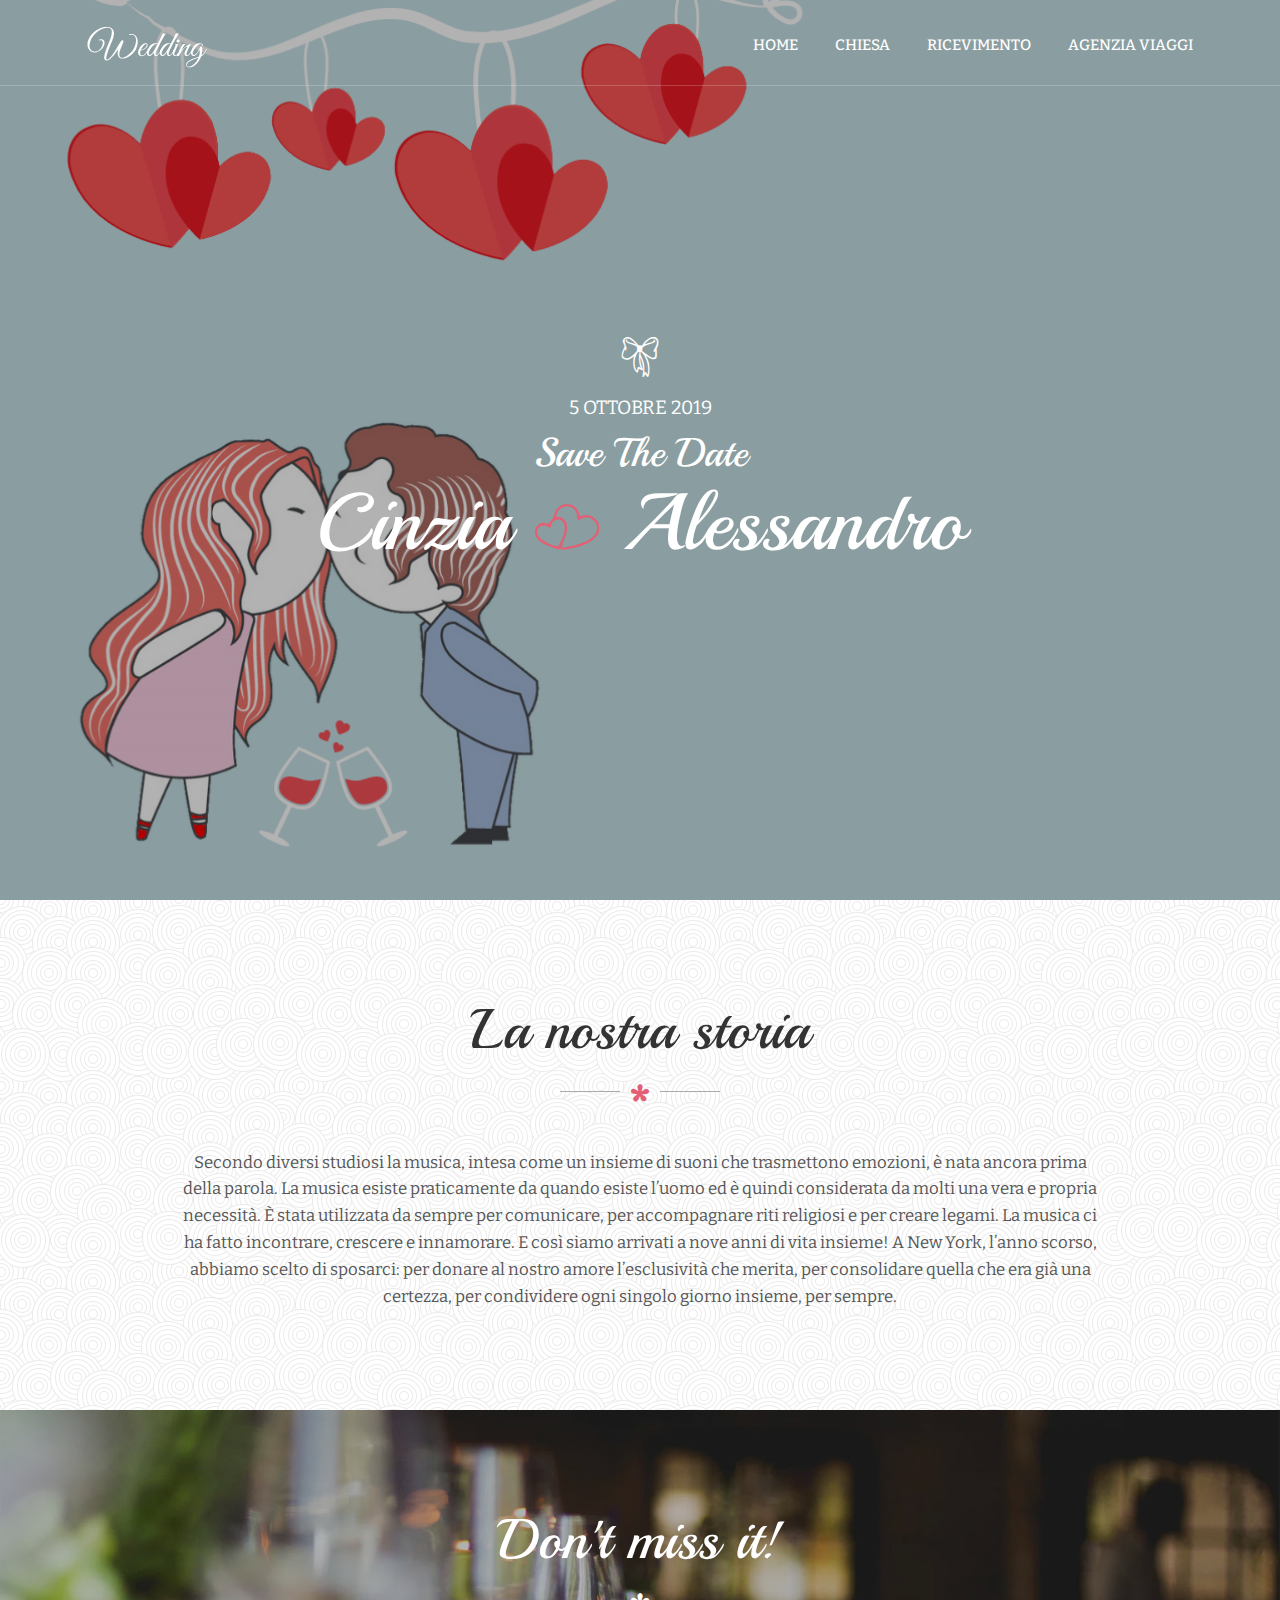
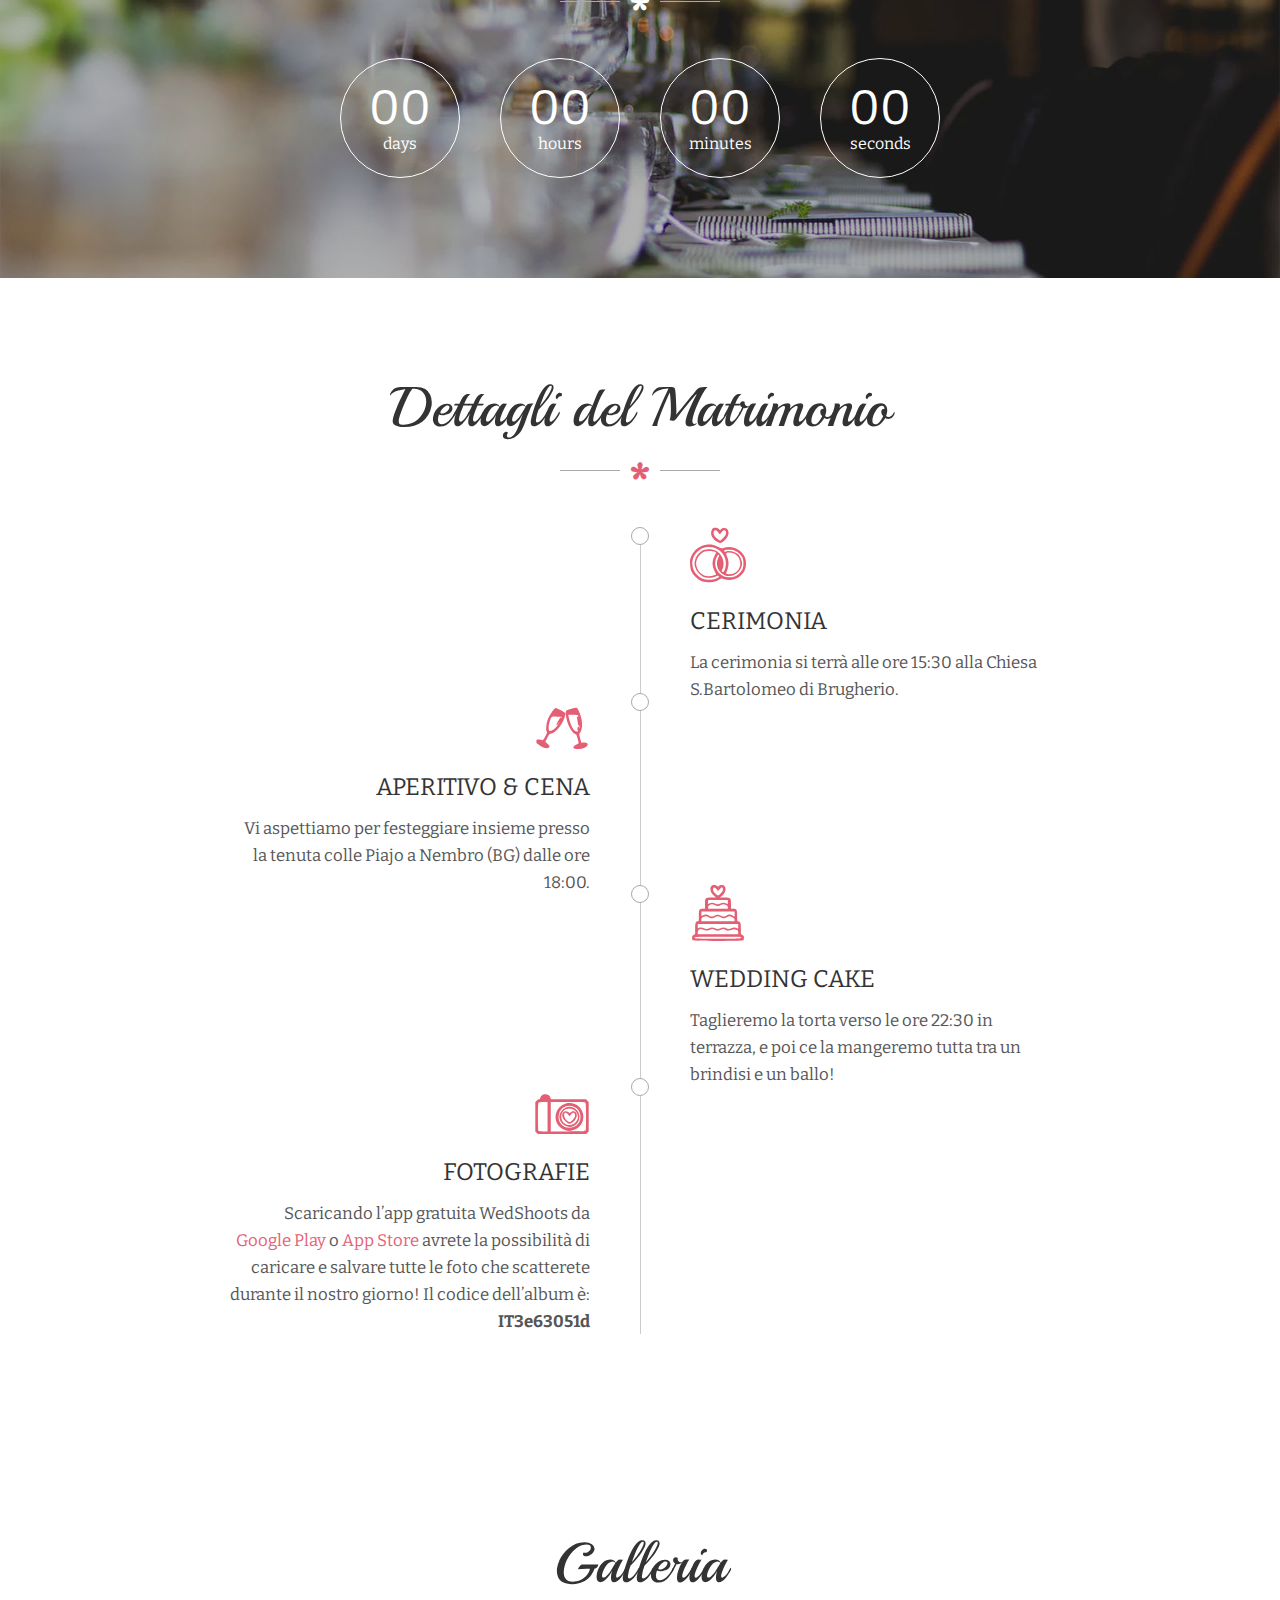
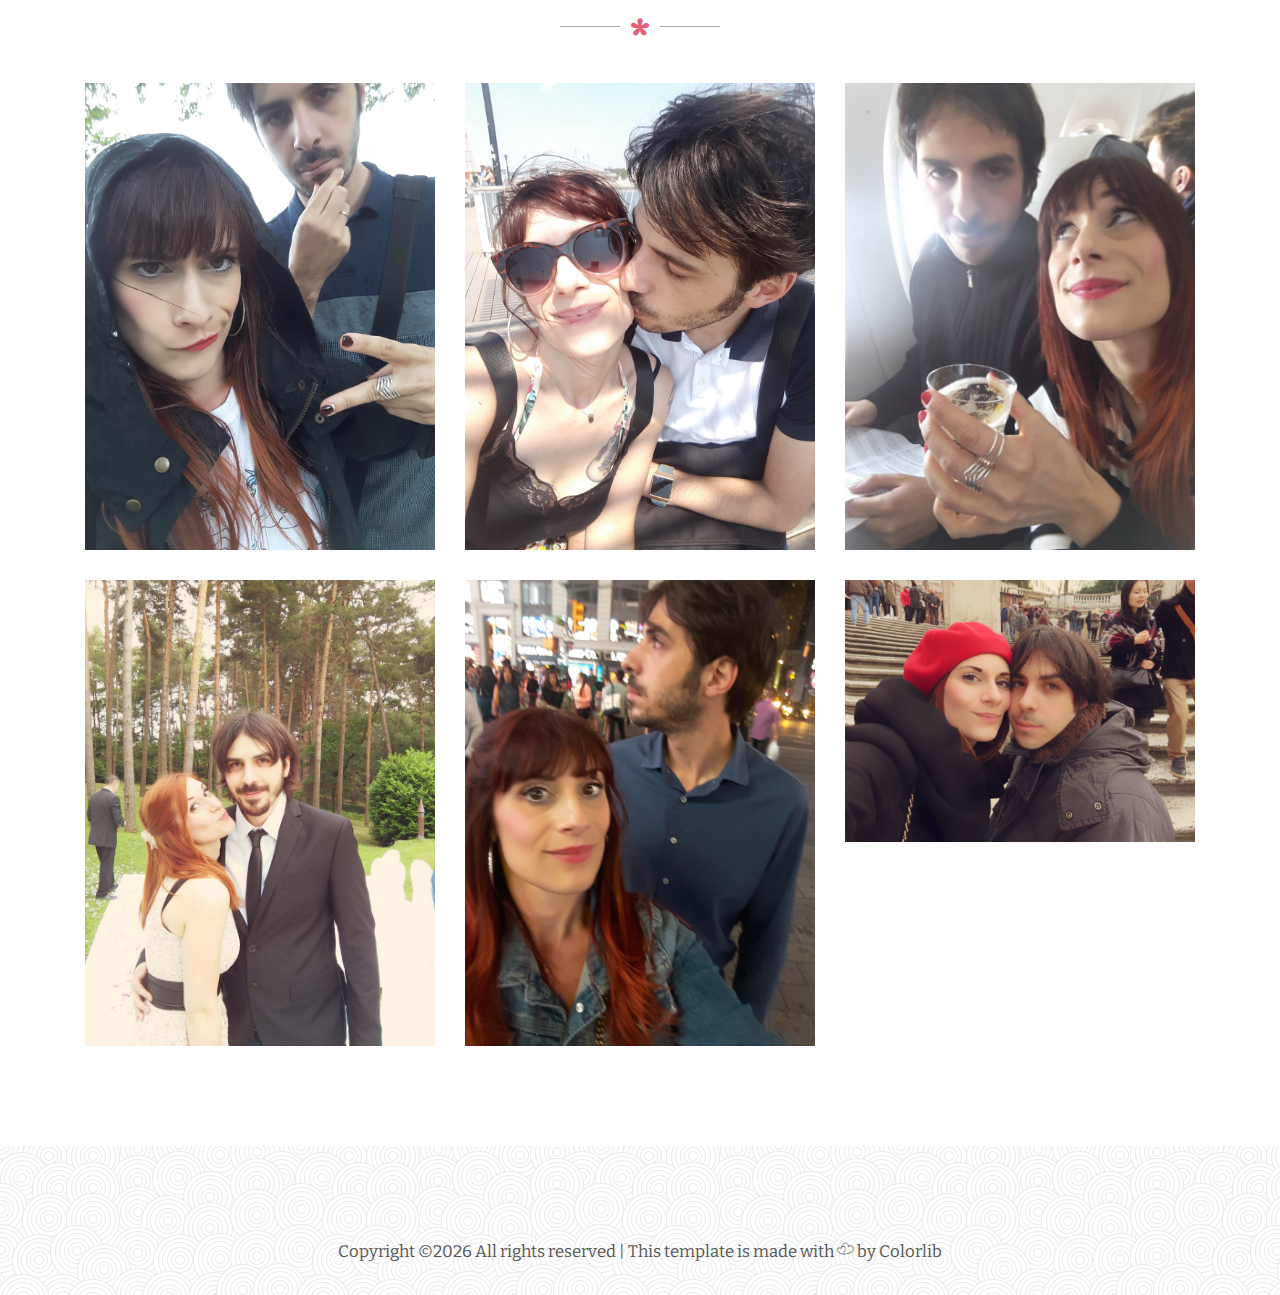
==== commit c0032a99: "Fix a couple of wrong labels" ====
--- a/index.html
+++ b/index.html
@@ -65,7 +65,7 @@
                     propria necessità.
                     È stata utilizzata da sempre per comunicare, per accompagnare riti religiosi e per creare legami.
                     La musica ci ha fatto incontrare, crescere e innamorare.
-                    E così siamo arrivati a nove di vita insieme! A New York, l’anno scorso, abbiamo scelto di sposarci:
+                    E così siamo arrivati a nove anni di vita insieme! A New York, l’anno scorso, abbiamo scelto di sposarci:
                     per donare al nostro amore l’esclusività che merita, per consolidare quella che era già una
                     certezza,
                     per condividere ogni singolo giorno insieme, per sempre.
